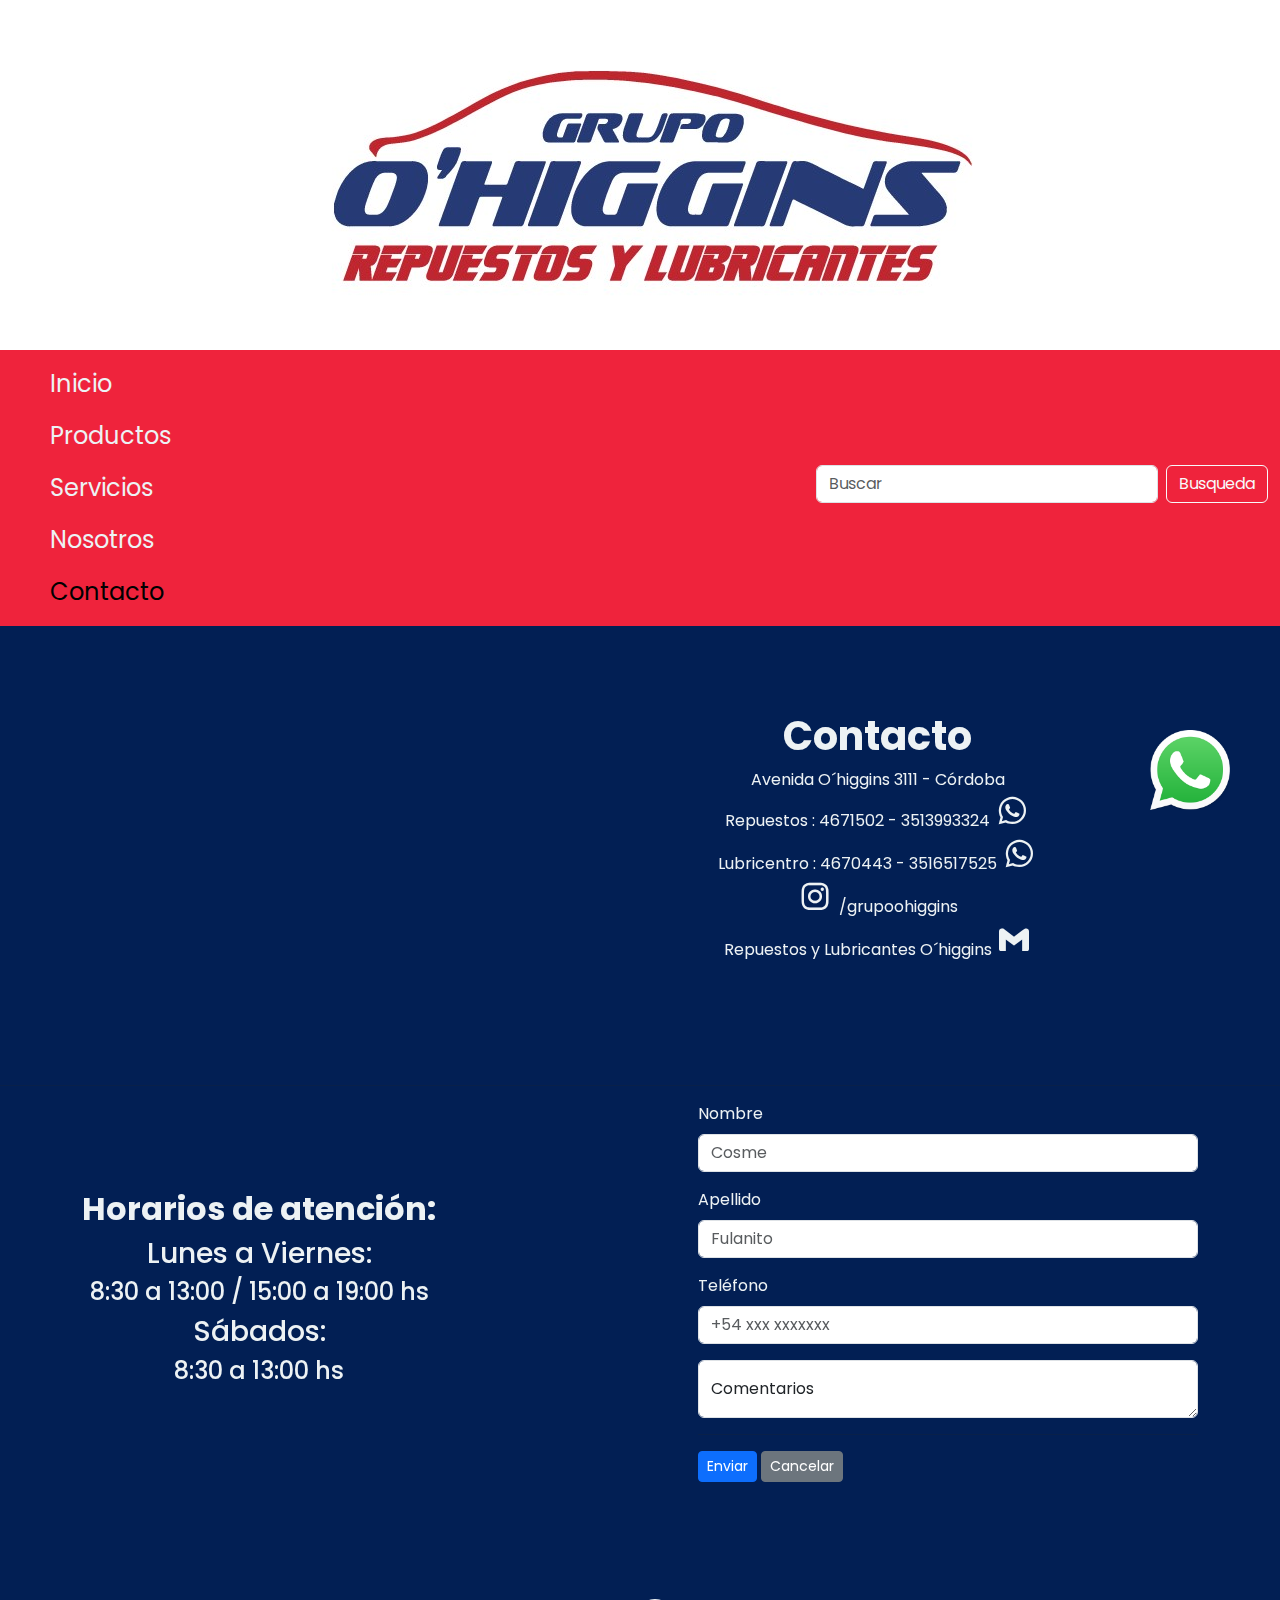
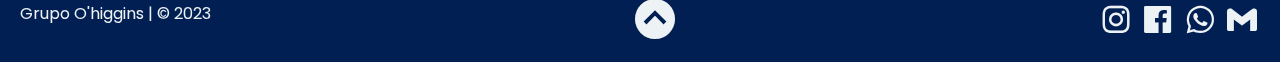
==== page/contacto.html @ 0a52720d "media queries a todo menos servicios" ====
<!DOCTYPE html>
<html lang="es-ar">

<head>
    <meta charset="UTF-8">
    <meta name="viewport" content="width=device-width, initial-scale=1.0">
    <link rel="stylesheet" href="../css/bootstrap.css">
    <link rel="stylesheet" href="../css/style.css">
    <link rel="preconnect" href="https://fonts.googleapis.com">
    <link rel="preconnect" href="https://fonts.gstatic.com" crossorigin>
    <link href="https://fonts.googleapis.com/css2?family=Poppins&display=swap" rel="stylesheet">
    <link href='https://unpkg.com/boxicons@2.1.4/css/boxicons.min.css' rel='stylesheet'>
    <link rel="shortcut icon" href="../img/logo-redondo.png">
    <title>Contacto</title>
</head>

<body class="contacto">
     <!-- Logotipo -->
    <header class="padre">
        <a href="../index.html">
            <img href="../index.html" id="subir" class="img-fluid mx-auto" src="../img/logo-ohiggins-2023.jpg"
                alt="logo">
        </a>
    </header>
    <main>
        <!-- navbar -->
        <nav class="navbar sticky-top navbar-expand-lg bg-nav grilla__boton">
            <div class="container-fluid grilla__boton--hamburguesa">
                <button class="navbar-toggler" type="button" data-bs-toggle="collapse"
                    data-bs-target="#navbarSupportedContent" aria-controls="navbarSupportedContent"
                    aria-expanded="false" aria-label="Toggle navigation">
                    <span class="navbar-toggler-icon"></span>
                </button>
                <div class="collapse navbar-collapse hamburguesa" id="navbarSupportedContent">
                    <ul class="navbar-nav me-auto mb-2 mb-lg-0 hamburguesa__lista">
                        <li class="nav-item">
                            <a class="nav-link" aria-current="page" href="../index.html">Inicio</a>
                        </li>
                        <li class="nav-item">
                            <a class="nav-link" href="../page/productos.html">Productos</a>
                        </li>
                        <li class="nav-item">
                            <a class="nav-link" href="../page/servicios.html">Servicios</a>
                        </li>
                        <li class="nav-item">
                            <a class="nav-link" href="../page/nosotros.html">Nosotros</a>
                        </li>
                        <li class="nav-item">
                            <a class="nav-link active" href="../page/contacto.html">Contacto</a>
                        </li>
                    </ul>
                    <form class="d-flex mb-2" action="" method="" role="search">
                        <input class="form-control me-2" type="search" placeholder="Buscar" aria-label="Search">
                        <button class="btn btn-outline-light" type="submit">Busqueda</button>
                    </form>
                </div>
            </div>
        </nav>
        <!--Mapa y texto de contacto -->
        <section class="container text-center pt-3 paginacontacto">
            <section class="row paginacontacto__iframe">
                <div class="col-xs-12 col-sm-12 col-md-6 col-lg-5">
                    <iframe
                        src="https://www.google.com/maps/embed?pb=!1m14!1m8!1m3!1d13615.127720694123!2d-64.1683685!3d-31.4476699!3m2!1i1024!2i768!4f13.1!3m3!1m2!1s0x9432a2de58b3e3cb%3A0x1f62e0fb411d86ce!2sRepuestos%20O&#39;Higgins!5e0!3m2!1ses-419!2sar!4v1685919391750!5m2!1ses-419!2sar"
                        class="img-fluid paginacontacto__iframe--mapa" loading="lazy"
                        referrerpolicy="no-referrer-when-downgrade"></iframe>
                </div>
                <div class="col-xs-12 col-sm-12 col-md-6 col-lg-7 text-center paginacontacto__contacto">
                    <div class="row">
                        <h1 class="paginacontacto__contacto--h1"><strong>Contacto</strong></h1>
                    </div>
                    <div class="row">
                        <div class="col">
                            Avenida O´higgins 3111 - Córdoba
                        </div>
                    </div>
                    <div class="row">
                        <div class="col">
                            Repuestos : 4671502 - 3513993324
                            <a target="_blank" href="https://api.whatsapp.com/send?phone=3513993324">
                                <i class='bx bxl-whatsapp bx-md bx-tada-hover'></i>
                            </a>
                        </div>
                    </div>
                    <div class="row">
                        <div class="col">
                            Lubricentro : 4670443 - 3516517525
                            <a target="_blank" href="https://api.whatsapp.com/send?phone=3516517525">
                                <i class='bx bxl-whatsapp bx-md bx-tada-hover'></i>
                            </a>
                        </div>
                    </div>
                    <div class="row">
                        <div class="col">
                            <a target="_blank" href="https://www.instagram.com/grupoohiggins/"><i
                                    class='bx bxl-instagram bx-md bx-tada-hover'></i>
                            </a>
                            <span>/grupoohiggins</span>
                        </div>
                    </div>
                    <div class="row">
                        <div class="col">
                            Repuestos y Lubricantes O´higgins
                            <a class="enlace" href="mailto:lubricentroohiggins@hotmail.com">
                                <i class='bx bxl-gmail bx-md bx-tada-hover'></i>
                            </a>
                        </div>
                    </div>
                </div>
            </section>
        </section>
        <hr>
        <!-- Horarios de atencion y formulario -->
        <section class="container horario">
            <div class="text-center horario__atencion">
                <h2><strong>Horarios de atención:</strong></h2>
                <h3>Lunes a Viernes:
                    <h4>8:30 a 13:00 / 15:00 a 19:00 hs
                    </h4>
                </h3>
                <h3>Sábados:
                    <h4> 8:30 a 13:00 hs</h4>
                </h3>
            </div>
            <div>
                <div class="mb-3 formulario">
                    <label for="formGroupExampleInput" class="form-label formulario__etiqueta">Nombre</label>
                    <input type="text" class="form-control" id="formGroupExampleInput" placeholder="Cosme">
                </div>
                <div class="mb-3 formulario">
                    <label for="formGroupExampleInput2" class="form-label formulario__etiqueta">Apellido</label>
                    <input type="text" class="form-control" id="formGroupExampleInput2" placeholder="Fulanito">
                </div>
                <div class="mb-3 formulario">
                    <label for="formGroupExampleInput" class="form-label formulario__etiqueta">Teléfono</label>
                    <input type="text" class="form-control" id="formGroupExampleInput" placeholder="+54 xxx xxxxxxx">
                </div>
                <div>
                    <div class="form-floating comentarios">
                        <textarea class="form-control comentarios__area" placeholder="Escriba aquí su comentario"
                            id="floatingTextarea"></textarea>
                        <label for="floatingTextarea">Comentarios</label>
                    </div>
                    <hr>
                    <div class="d-grid gap-2 d-md-block boton">
                        <button class="btn btn-primary btn-sm boton__enviar" type="submit">Enviar</button>
                        <button class="btn btn-secondary btn-sm" type="reset">Cancelar</button>
                    </div>

                </div>
            </div>
        </section>
        <!-- Logo flotante de whatsapp -->
        <section>
            <div class="d-flex justify-content-end float">
                <a class="float__flex" target="_blank" href="https://api.whatsapp.com/send?phone=3516517525">
                    <img src="../img/whatsappfloat.png" class="bx-tada float__flex--icono">
                </a>
            </div>
        </section>
        <!-- Pie de pagina -->
        <footer class="pie">
            <p class="pie__p1">Grupo O'higgins | &copy; 2023</p>
            <a href="#subir" class="pie__subir">
                <i class='bx bxs-chevron-up-circle bx-lg  bx-fade-up-hover'></i>
            </a>
            <div class="pie__enlaces">
                <a target="_blank" href="https://www.instagram.com/grupoohiggins/" class="pie__enlaces--insta">
                    <i class='bx bxl-instagram bx-md bx-tada-hover'></i>
                </a>
                <a target="_blank" href="https://www.facebook.com/grupo.ohiggins.oficial/" class="pie__enlaces--face">
                    <i class='bx bxl-facebook-square bx-md bx-tada-hover'></i>
                </a>
                <a target="_blank" href="https://api.whatsapp.com/send?phone=3516517525" class="pie__enlaces--whatsapp">
                    <i class='bx bxl-whatsapp bx-md bx-tada-hover'></i>
                </a>
                <a target="_blank" href="mailto:lubricentroohiggins@hotmail.com" class="pie__enlaces--mail">
                    <i class='bx bxl-gmail bx-md bx-tada-hover'></i>
                </a>
            </div>
        </footer>
    </main>
    <script src="../js/bootstrap.bundle.js"></script>
</body>

</html>
---- css/style.css ----
/* reset */
* {
  box-sizing: border-box;
  padding: 0;
  margin: 0;
  font-family: "poppins";
}

@font-face {
  font-family: "poppins";
  src: url(../fonts/Montserrat-Regular.ttf);
}
body {
  width: 100%;
  height: 100vh;
  background: #021f54;
}

header.padre {
  height: 350px;
  width: 100%;
  display: flex;
  flex-direction: column;
  background: #ffffff;
  flex-wrap: wrap;
  align-items: center;
  justify-content: center;
  padding-top: 10px;
}

a {
  font-size: 22px;
  text-align: center;
  text-decoration: none;
  color: #edf2f4;
}
a:hover {
  color: black;
}

nav.navbar {
  background: #ef233c;
  display: flex;
  flex-direction: row wrap;
  justify-content: center;
  align-items: center;
  text-align: center;
}
nav.navbar li .nav-link {
  color: #edf2f4;
  font-family: "poppins";
  font-size: 24px;
}
nav.navbar .navbar-nav .nav-link:hover {
  color: black;
  text-decoration: underline;
}

main.grid {
  display: grid;
  grid-template-columns: repeat(3, 1fr);
  grid-template-rows: 60px 100px repeat(2, 500px) 80px;
  row-gap: 10px;
  column-gap: 5px;
  grid-template-areas: "navbar navbar navbar" "cabecera cabecera cabecera" "section1 imagen1 imagen1" "imagen2 imagen2 section2" "pie pie pie";
}
main.grid .cabecera {
  text-align: center;
  margin-top: 10px;
  padding: 20px;
  grid-area: cabecera;
}
main.grid .navbar {
  grid-area: navbar;
}
main.grid .section1 {
  margin-left: 150px;
  grid-area: section1;
}
main.grid .section2 {
  margin-right: 150px;
  grid-area: section2;
}
main.grid .pie {
  padding: 20px;
  grid-area: pie;
  color: #edf2f4;
}
main.grid .imagen1 {
  grid-area: imagen1;
}
main.grid .imagen2 {
  grid-area: imagen2;
}

.pie {
  display: flex;
  flex-direction: row wrap;
  justify-content: space-between;
  align-items: center;
  margin-top: 100px;
  text-align: center;
}
.pie .pie__p1 {
  padding: 5px 0px;
  color: #edf2f4;
}
.pie .pie__subir:hover {
  color: #ef233c;
}
.pie .pie__subir:hover:active {
  color: #ffffff;
}
.pie .pie__enlaces--insta:hover {
  color: #3d0158;
}
.pie .pie__enlaces--face:hover {
  color: #0e0447;
}
.pie .pie__enlaces--whatsapp:hover {
  color: #1b6811;
}
.pie .pie__enlaces--mail:hover {
  color: #c50404;
}

/*Index*/
section.cabecera {
  width: 100%;
  height: 100px;
  display: flex;
  flex-flow: row wrap;
  justify-content: center;
  align-items: center;
  align-items: center;
}
section.cabecera .cabecera__titular {
  font-size: 30px;
  font-family: "poppins";
  padding: 5px;
  color: #ef233c;
}
section.cabecera .cabecera__subtitulo {
  color: #edf2f4;
  font-size: 20px;
}

section.section1 {
  display: flex;
  flex-direction: row wrap;
  justify-content: center;
  align-items: center;
}
section.section1 .section1__text {
  width: 300px;
  height: 200px;
  text-align: center;
  padding: 10px;
  color: #edf2f4;
}

section.section2 {
  display: flex;
  flex-direction: row wrap;
  justify-content: center;
  align-items: center;
}
section.section2 .section2__text {
  width: 300px;
  height: 200px;
  text-align: center;
  padding: 10px;
  color: #edf2f4;
}

div.imagen1 {
  display: flex;
  flex-direction: row wrap;
  justify-content: center;
  align-items: center;
}
div.imagen1 .imagen1__custom {
  width: 650px;
  height: 350px;
}

div.imagen2 {
  display: flex;
  flex-direction: row wrap;
  justify-content: center;
  align-items: center;
}
div.imagen2 .imagen2__custom {
  width: 650px;
  height: 350px;
}

footer.pie {
  height: 80px;
  padding: 20px;
}

/*Contacto*/
section.paginacontacto {
  margin-top: 20px;
}
section.paginacontacto .paginacontacto__contacto {
  color: #edf2f4;
  font-family: "poppins";
  text-align: center;
  padding: 50px 10px;
  font-size: 16px;
}
section.paginacontacto .paginacontacto__contacto .paginacontacto__contacto--h1 {
  font-style: bold;
}
section.paginacontacto .paginacontacto__iframe--mapa {
  width: 500px;
  height: 400px;
}

section.horario {
  display: flex;
  flex-flow: row wrap;
  justify-content: space-between;
  align-items: center;
}
section.horario .horario__atencion {
  color: #edf2f4;
}
section.horario .formulario__etiqueta {
  color: #edf2f4;
  width: 500px;
}
section.horario .comentarios__area {
  max-height: 150px;
  resize: vertical;
}

section div.float .float__flex--icono {
  position: fixed;
  bottom: 90px;
  right: 50px;
  width: 80px;
}

section.section-principal {
  text-align: center;
  margin-top: 30px;
  padding: 20px;
  font-family: "poppins";
  color: #edf2f4;
}
section.section-principal div.texto__encabezado .texto__encabezado--principal {
  font-style: bold;
  text-decoration: underline;
  margin-top: 10px;
  margin-bottom: 30px;
}
section.section-principal div.texto__encabezado .texto__encabezado--secundario {
  margin-bottom: 20px;
}
section.section-principal div.texto__lista .texto__lista--items {
  margin-left: 10px;
}
section.section-principal .boton__enviar--consultar {
  position: relative;
  top: 50px;
}
section.section-principal .boton__enviar--consultar:hover {
  background-color: #c70017;
}
section.section-principal .boton__enviar--consultar:active {
  color: #000000;
}
section.section-principal div.imagenes .imagenes__img1,
section.section-principal div.imagenes .imagenes__img2 {
  width: 500px;
  height: 200px;
  margin: 0.5rem 0;
}

section.financiacion {
  position: relative;
  bottom: -110px;
  height: 70px;
  text-align: center;
  background-color: #ef233c;
  border-radius: 10px;
  width: 1000px;
  align-items: center;
}
section.financiacion .financiacion__titulo {
  padding: 25px 10px;
  color: #edf2f4;
}
section.financiacion .financiacion__pagos {
  background-color: #edf2f4;
  border-radius: 20px;
  padding: 5px;
  margin: 10px;
  width: 500px;
  height: 50px;
}
section.financiacion .financiacion__pagos--visa {
  width: 65px;
}

/*Nosotros*/
section .card {
  background-color: #021f54;
  margin-top: 20px;
  border: none;
}
section .card .card-body {
  color: #edf2f4;
  padding: 5px;
  margin: 10px;
}
section div img.local,
section div img.local1 {
  width: 1000px;
  height: 500px;
}

/* Media queries */
@media screen and (max-width: 620px) {
  /* Secciones generales */
  header.padre {
    padding-top: 0px;
    height: 250px;
  }
  nav.navbar {
    position: static;
  }
  nav.navbar .grilla__boton--hamburguesa {
    background-color: #ef233c;
  }
  nav.navbar .hamburguesa__lista {
    display: flex;
    flex-direction: column;
    padding-left: 30px;
    align-items: flex-start;
  }
  footer.pie {
    padding: 20px 0;
    height: 200px;
    background: #ef233c;
    flex-direction: column;
    align-items: flex-start;
    justify-content: space-around;
    font-size: 12px;
    margin-top: 10px;
  }
  footer.pie .pie__p1 {
    position: relative;
    left: 30px;
    margin-left: 10px;
  }
  footer.pie .pie__enlaces {
    position: relative;
    left: 30px;
    bottom: 50px;
  }
  footer.pie .pie__subir {
    position: relative;
    left: 85%;
    bottom: 55px;
    color: #edf2f4;
  }
  footer.pie .pie__subir:active {
    color: #edf2f4;
  }
  /* Index */
  main.grid {
    row-gap: 10px;
    grid-template-rows: repeat(7, auto);
    grid-template-areas: "navbar navbar navbar" "cabecera cabecera cabecera" "imagen1 imagen1 imagen1" "section1 section1 section1" "imagen2 imagen2 imagen2" "section2 section2 section2" "pie pie pie";
  }
  main.grid section.cabecera {
    height: 150px;
    margin-top: 0px;
    padding: 5px;
    text-align: center;
  }
  main.grid section.cabecera .cabecera__titular {
    font-size: 24px;
    margin-bottom: 20px;
  }
  main.grid section.cabecera .cabecera__subtitulo {
    font-size: 18px;
  }
  main.grid div .imagen1__custom,
  main.grid div .imagen2__custom {
    width: 100%;
    height: auto;
    min-height: 200px;
    max-height: 275px;
  }
  main.grid section.section1 {
    margin: 0;
    text-align: center;
    height: 250px;
  }
  main.grid section.section1 .section1__text {
    padding: 10px;
    height: 220px;
  }
  main.grid section.section2 {
    margin: 0;
    text-align: center;
    height: 200px;
  }
  main.grid section.section2 .section2__text {
    padding: 10px;
    height: 120px;
  }
  /* Pagina de contacto */
  section.paginacontacto .paginacontacto__contacto {
    padding: 10px 5px;
    margin-top: 25px;
    margin-bottom: 25px;
  }
  section.paginacontacto .paginacontacto__iframe--mapa {
    width: 100%;
    height: 200px;
  }
  section.horario {
    justify-content: center;
    flex-flow: column wrap;
  }
  section.horario .formulario__etiqueta {
    width: 300px;
  }
  section.horario .horario__atencion {
    margin-bottom: 20px;
  }
  section div.float .float__flex--icono {
    display: none;
  }
  /*Nosotros*/
  section div img.local,
  section div img.local1 {
    width: 320px;
    height: 200px;
  }
  /*Servicios*/
  div.imagenes {
    margin-top: 80px;
  }
  section.financiacion {
    width: auto;
    height: 80px;
    padding: 10px;
    margin-bottom: 120px;
    position: relative;
    top: 20px;
  }
  section.financiacion .financiacion__titulo {
    text-align: center;
    position: absolute;
    height: 100px;
  }
  section.financiacion .financiacion__titulo .financiacion__titulo--parrafo {
    margin-top: 5px;
    height: 50px;
    text-align: center;
  }
  section.financiacion .financiacion__pagos {
    position: relative;
    top: 75px;
    margin: 0;
    padding: 0;
    justify-content: space-around !important;
    align-items: center;
    background-color: #edf2f4;
    border-radius: 15px;
    min-width: 320px;
    height: 60px;
  }
  section.financiacion .financiacion__pagos .icon {
    width: 65px;
    height: 35px;
  }
  section.financiacion .financiacion__pagos .financiacion__pagos--mastercard,
  section.financiacion .financiacion__pagos .financiacion__pagos--visa {
    width: 45px;
  }
}
@media (min-width: 576px) and (max-width: 620px) {
  /*Index*/
  div.imagen1 .imagen1__custom,
  div.imagen1 .imagen2__custom,
  div.imagen2 .imagen1__custom,
  div.imagen2 .imagen2__custom {
    width: 95% !important;
  }
}
@media (min-width: 620px) and (max-width: 767px) {
  /*General*/
  header.padre {
    padding-top: 0px;
    height: 300px;
  }
  nav.navbar {
    position: static;
  }
  nav.navbar .grilla__boton--hamburguesa {
    background-color: #ef233c;
  }
  nav.navbar .hamburguesa__lista {
    display: flex;
    flex-direction: column;
    padding-left: 30px;
    align-items: flex-start;
  }
  footer.pie {
    padding: 20px 0;
    height: 200px;
    background: #ef233c;
    flex-direction: column;
    align-items: flex-start;
    justify-content: space-around;
    font-size: 12px;
    margin-top: 10px;
  }
  footer.pie .pie__p1 {
    position: relative;
    left: 30px;
    margin-left: 10px;
  }
  footer.pie .pie__enlaces {
    position: relative;
    left: 30px;
    bottom: 50px;
  }
  footer.pie .pie__subir {
    position: relative;
    left: 85%;
    bottom: 55px;
    color: #edf2f4;
  }
  footer.pie .pie__subir:active {
    color: #edf2f4;
  }
  /*Index*/
  main.grid {
    row-gap: 10px;
    grid-template-rows: 65px 150px repeat(4, auto) 200px;
    grid-template-areas: "navbar navbar navbar" "cabecera cabecera cabecera" "imagen1 imagen1 imagen1" "section1 section1 section1" "imagen2 imagen2 imagen2" "section2 section2 section2" "pie pie pie";
  }
  main.grid section.cabecera {
    height: 180px;
    margin-top: 10px;
  }
  main.grid section.cabecera .cabecera__titular {
    font-size: 24px;
    margin-bottom: 20px;
  }
  main.grid section.cabecera .cabecera__subtitulo {
    font-size: 18px;
  }
  main.grid section.section1 {
    margin: 0;
    margin-top: 20px;
    height: 250px;
  }
  main.grid section.section1 .section1__text {
    padding: 10px;
    height: 230px;
  }
  main.grid section.section2 {
    margin: 0;
    height: 200px;
  }
  main.grid section.section2 .section2__text {
    padding: 10px;
    height: 120px;
    margin: 0;
  }
  main.grid div .imagen1__custom,
  main.grid div .imagen2__custom {
    height: 350px;
  }
  /*Contacto*/
  section.horario {
    display: flex;
    flex-flow: column wrap;
    justify-content: center;
    margin-bottom: 20px;
  }
  /*Nosotros*/
  section div img.local,
  section div img.local1 {
    width: 400px;
    height: 250px;
  }
  section div.float .float__flex--icono {
    display: none;
  }
  /*Servicios*/
  div.imagenes {
    margin-top: 80px;
  }
  div.imagenes .imagenes__img1,
  div.imagenes .imagenes__img2 {
    height: 250px !important;
  }
  section.financiacion {
    width: auto;
    height: 80px;
    padding: 10px;
    margin-bottom: 120px;
    position: relative;
    top: 20px;
  }
  section.financiacion .financiacion__titulo {
    text-align: center;
    position: absolute;
    height: 100px;
  }
  section.financiacion .financiacion__titulo .financiacion__titulo--parrafo {
    margin-top: 5px;
    height: 50px;
    text-align: center;
  }
  section.financiacion .financiacion__pagos {
    position: relative;
    top: 75px;
    margin: 0;
    padding: 0;
    justify-content: space-around !important;
    align-items: center;
    background-color: #edf2f4;
    border-radius: 15px;
    min-width: 320px;
    height: 60px;
  }
  section.financiacion .financiacion__pagos .icon {
    width: 65px;
    height: 35px;
  }
  section.financiacion .financiacion__pagos .financiacion__pagos--mastercard,
  section.financiacion .financiacion__pagos .financiacion__pagos--visa {
    width: 45px;
  }
}
nav.navbar {
  position: static;
}
nav.navbar .grilla__boton--hamburguesa {
  background-color: #ef233c;
}
nav.navbar .hamburguesa__lista {
  display: flex;
  flex-direction: column;
  padding-left: 30px;
  align-items: flex-start;
}

@media (min-width: 768px) and (max-width: 992px) {
  /*General*/
  header.padre {
    padding-top: 0px;
    height: 350px;
  }
  nav.navbar {
    position: static;
  }
  nav.navbar .grilla__boton--hamburguesa {
    background-color: #ef233c;
  }
  nav.navbar .hamburguesa__lista {
    display: flex;
    flex-direction: column;
    padding-left: 30px;
    align-items: flex-start;
  }
  footer.pie {
    padding: 20px 0;
    height: 200px;
    background: #ef233c;
    flex-direction: column;
    align-items: flex-start;
    justify-content: space-around;
    font-size: 12px;
    margin-top: 50px;
  }
  footer.pie .pie__p1 {
    position: relative;
    left: 30px;
    margin-left: 10px;
  }
  footer.pie .pie__enlaces {
    position: relative;
    left: 30px;
    bottom: 50px;
  }
  footer.pie .pie__subir {
    position: relative;
    left: 85%;
    bottom: 55px;
    color: #edf2f4;
  }
  footer.pie .pie__subir:hover {
    color: #edf2f4;
  }
  /*Index*/
  main.grid {
    row-gap: 10px;
    grid-template-rows: 70px 150px repeat(2, 350px) 200px;
    grid-template-areas: "navbar navbar navbar" "cabecera cabecera cabecera" "imagen1 imagen1 section1" "section2 imagen2 imagen2" "pie pie pie";
  }
  main.grid section.cabecera {
    height: 150px;
    margin-top: 10px;
  }
  main.grid section.cabecera .cabecera__titular {
    font-size: 24px;
    margin-bottom: 20px;
  }
  main.grid section.cabecera .cabecera__subtitulo {
    font-size: 18px;
  }
  main.grid section.section1 {
    margin: 0;
    margin-top: 80px;
    height: 200px;
  }
  main.grid section.section1 .section1__text {
    padding: 10px;
    height: 230px;
  }
  main.grid section.section2 {
    margin: 0;
    margin-top: 30px;
    height: 200px;
  }
  main.grid section.section2 .section2__text {
    padding: 10px;
    height: 120px;
    margin: 0;
  }
  main.grid div .imagen1__custom,
  main.grid div .imagen2__custom {
    width: 90%;
    height: 300px;
  }
  /*Contacto*/
  section.horario {
    display: flex;
    flex-flow: row nowrap;
    justify-content: space-between;
    margin-top: 30px;
  }
  section.horario .horario__atencion {
    width: 320px;
  }
  section.horario .formulario__etiqueta {
    color: #edf2f4;
    width: 300px;
  }
  section.horario .comentarios__area {
    max-height: 150px;
    resize: vertical;
  }
  section div.float .float__flex--icono {
    position: fixed;
    bottom: 40px;
    right: 50px;
    width: 80px;
  }
  /*Nosotros*/
  section div img.local,
  section div img.local1 {
    width: 600px;
    height: 330px;
  }
}

/*# sourceMappingURL=style.css.map */
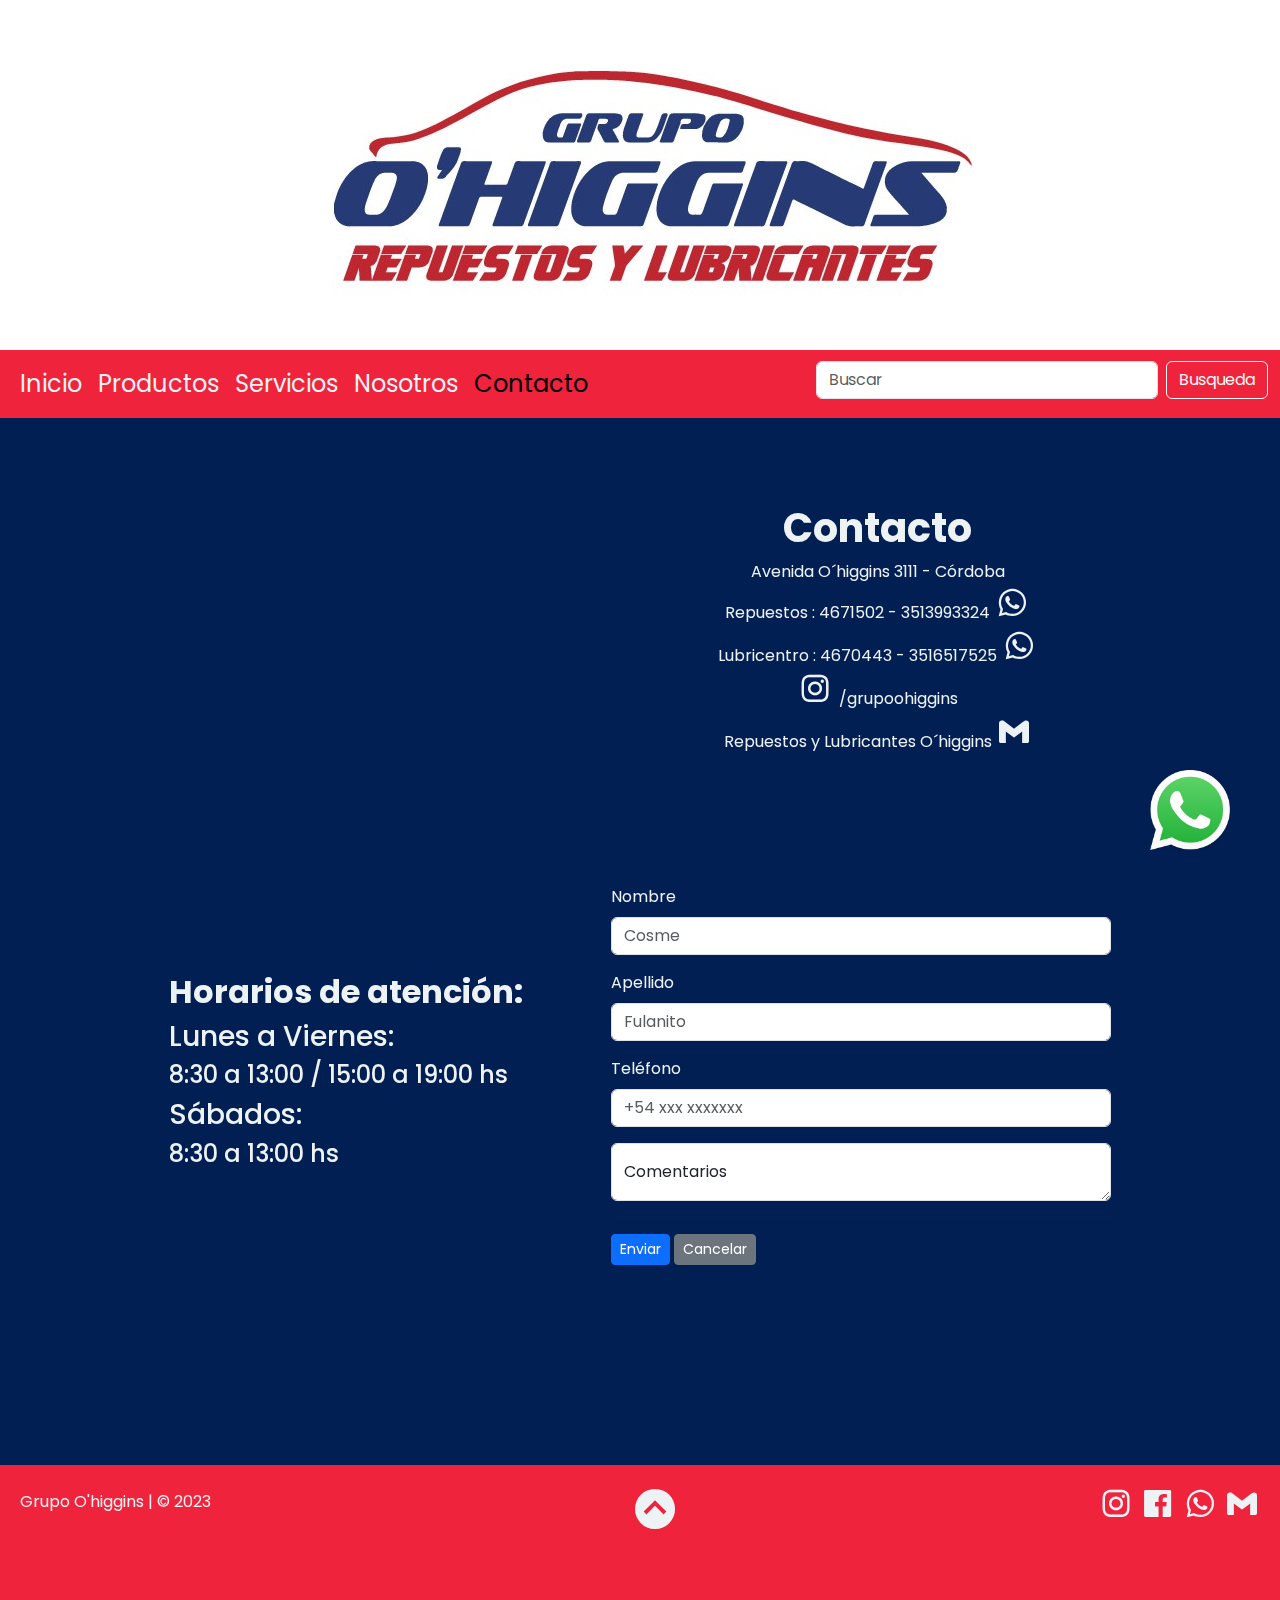
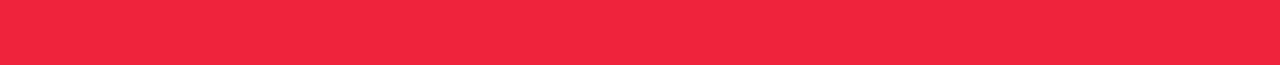
==== commit 641a6421: "Merge branch 'dev'" ====
--- a/page/contacto.html
+++ b/page/contacto.html
@@ -57,7 +57,7 @@
             </div>
         </nav>
         <!--Mapa y texto de contacto -->
-        <section class="container text-center pt-3 paginacontacto">
+        <section class="container pt-3 paginacontacto">
             <section class="row paginacontacto__iframe">
                 <div class="col-xs-12 col-sm-12 col-md-6 col-lg-5">
                     <iframe
@@ -109,10 +109,10 @@
                 </div>
             </section>
         </section>
-        <hr>
+        
         <!-- Horarios de atencion y formulario -->
-        <section class="container horario">
-            <div class="text-center horario__atencion">
+        <section class="container mt-4 d-flex flex-row justify-content-evenly align-items-center horario">
+            <div class="horario__atencion">
                 <h2><strong>Horarios de atención:</strong></h2>
                 <h3>Lunes a Viernes:
                     <h4>8:30 a 13:00 / 15:00 a 19:00 hs
--- a/css/style.css
+++ b/css/style.css
@@ -94,11 +94,12 @@
 }
 
 .pie {
+  background-color: #ef233c;
   display: flex;
   flex-direction: row wrap;
   justify-content: space-between;
   align-items: center;
-  margin-top: 100px;
+  margin-top: 200px;
   text-align: center;
 }
 .pie .pie__p1 {
@@ -106,10 +107,10 @@
   color: #edf2f4;
 }
 .pie .pie__subir:hover {
-  color: #ef233c;
+  color: #edf2f4;
 }
 .pie .pie__subir:hover:active {
-  color: #ffffff;
+  color: #021f54;
 }
 .pie .pie__enlaces--insta:hover {
   color: #3d0158;
@@ -181,7 +182,7 @@
 }
 div.imagen1 .imagen1__custom {
   width: 650px;
-  height: 350px;
+  height: 320px;
 }
 
 div.imagen2 {
@@ -239,11 +240,12 @@
 
 section div.float .float__flex--icono {
   position: fixed;
-  bottom: 90px;
+  bottom: 50px;
   right: 50px;
   width: 80px;
 }
 
+/*Servicios*/
 section.section-principal {
   text-align: center;
   margin-top: 30px;
@@ -251,13 +253,13 @@
   font-family: "poppins";
   color: #edf2f4;
 }
-section.section-principal div.texto__encabezado .texto__encabezado--principal {
+section.section-principal div.texto-servicios__encabezado .texto-servicios__encabezado--principal {
   font-style: bold;
   text-decoration: underline;
   margin-top: 10px;
   margin-bottom: 30px;
 }
-section.section-principal div.texto__encabezado .texto__encabezado--secundario {
+section.section-principal div.texto-servicios__encabezado .texto-servicios__encabezado--secundario {
   margin-bottom: 20px;
 }
 section.section-principal div.texto__lista .texto__lista--items {
@@ -268,10 +270,11 @@
   top: 50px;
 }
 section.section-principal .boton__enviar--consultar:hover {
-  background-color: #c70017;
+  color: #ef233c;
+  background-color: #ffffff;
 }
 section.section-principal .boton__enviar--consultar:active {
-  color: #000000;
+  color: #ef233c;
 }
 section.section-principal div.imagenes .imagenes__img1,
 section.section-principal div.imagenes .imagenes__img2 {
@@ -319,8 +322,40 @@
 }
 section div img.local,
 section div img.local1 {
-  width: 1000px;
-  height: 500px;
+  width: 800px;
+  height: 400px;
+}
+
+/*Productos*/
+section.productos-flex {
+  padding: 10px;
+  display: flex;
+  flex-flow: row nowrap;
+}
+section.productos-flex .tabla {
+  margin: 0 10px;
+}
+section.productos-flex .tabla .boton-visible,
+section.productos-flex .tabla .productos-oculto {
+  width: 150px;
+}
+section.productos-flex .tabla1 {
+  text-align: center;
+  display: flex;
+  flex-flow: column wrap;
+}
+section.productos-flex .tabla1 h2 {
+  color: #edf2f4;
+  margin-bottom: 20px;
+}
+section.productos-flex .tabla1 .icon {
+  width: 40px;
+  height: 40px;
+}
+section.productos-flex .tabla1 .img-productos .img-productos__muestras {
+  width: 250px;
+  height: auto;
+  padding: 2px;
 }
 
 /* Media queries */
@@ -486,6 +521,32 @@
   section.financiacion .financiacion__pagos .financiacion__pagos--visa {
     width: 45px;
   }
+  /*Productos*/
+  section.productos-flex {
+    flex-direction: column;
+    justify-content: center;
+    text-align: center;
+    align-items: center;
+  }
+  section.productos-flex .list-group {
+    width: 250px;
+  }
+  section.productos-flex div.tabla .boton-visible {
+    width: 250px;
+  }
+  section.productos-flex div.tabla .productos-oculto {
+    display: none;
+  }
+  section.productos-flex div.tabla1 {
+    margin-top: 10px;
+  }
+  section.productos-flex div.tabla1 h2 {
+    font-size: 1rem;
+  }
+  section.productos-flex div.tabla1 .img-productos .img-productos__muestras {
+    width: 190px;
+    height: 100px;
+  }
 }
 @media (min-width: 576px) and (max-width: 620px) {
   /*Index*/
@@ -494,6 +555,11 @@
   div.imagen2 .imagen1__custom,
   div.imagen2 .imagen2__custom {
     width: 95% !important;
+    height: 300px !important;
+  }
+  /*Productos*/
+  section.productos-flex button.productos-oculto {
+    display: none;
   }
 }
 @media (min-width: 620px) and (max-width: 767px) {
@@ -580,6 +646,7 @@
   }
   main.grid div .imagen1__custom,
   main.grid div .imagen2__custom {
+    width: 95%;
     height: 350px;
   }
   /*Contacto*/
@@ -592,8 +659,8 @@
   /*Nosotros*/
   section div img.local,
   section div img.local1 {
-    width: 400px;
-    height: 250px;
+    width: 600px;
+    height: 350px;
   }
   section div.float .float__flex--icono {
     display: none;
@@ -644,21 +711,39 @@
   section.financiacion .financiacion__pagos .financiacion__pagos--visa {
     width: 45px;
   }
-}
-nav.navbar {
-  position: static;
-}
-nav.navbar .grilla__boton--hamburguesa {
-  background-color: #ef233c;
-}
-nav.navbar .hamburguesa__lista {
-  display: flex;
-  flex-direction: column;
-  padding-left: 30px;
-  align-items: flex-start;
-}
-
-@media (min-width: 768px) and (max-width: 992px) {
+  /*Productos*/
+  section.productos-flex button.productos-oculto {
+    display: none;
+  }
+  section.productos-flex #collapseWidthExample {
+    display: block;
+    width: 150px;
+  }
+  div.tabla1 {
+    margin-top: 10px;
+  }
+  div.tabla1 h2 {
+    font-size: 1rem;
+  }
+  div.tabla1 .img-productos .img-productos__muestras {
+    width: 190px;
+    height: 100px;
+  }
+}
+@media (min-width: 620px) and (max-width: 694px) {
+  /*Productos*/
+  section.productos-flex button.productos-oculto {
+    display: none;
+  }
+  section.productos-flex #collapseWidthExample {
+    display: block;
+    width: 150px;
+  }
+  div.tabla1 .img-productos .img-productos__muestras {
+    width: 200px !important;
+  }
+}
+@media (min-width: 768px) and (max-width: 991px) {
   /*General*/
   header.padre {
     padding-top: 0px;
@@ -776,6 +861,74 @@
     width: 600px;
     height: 330px;
   }
+  /*Servicios*/
+  section div.servicios {
+    display: flex;
+    flex-flow: row nowrap;
+  }
+  section div.servicios div.imagenes {
+    position: relative;
+    top: 100px;
+    left: 15px;
+  }
+  section div.servicios .texto-servicios__encabezado {
+    display: flex;
+    flex-flow: row nowrap;
+    justify-content: space-between;
+  }
+  section div.servicios .texto-servicios__encabezado .texto-servicios__encabezado--secundario {
+    margin-top: 20px;
+  }
+  section.financiacion {
+    height: 100px;
+    margin-bottom: 250px;
+  }
+  section.financiacion .financiacion__titulo {
+    height: 100px;
+  }
+  section.financiacion .financiacion__pagos {
+    position: relative;
+    top: 5px;
+  }
+  /*Productos*/
+  section.productos-flex .tabla .boton-visible {
+    width: 180px;
+  }
+  section.productos-flex .tabla button.productos-oculto {
+    display: none;
+  }
+  section.productos-flex .tabla #collapseWidthExample {
+    display: block;
+    width: 180px;
+  }
+  section.productos-flex .tabla1 .img-productos .img-productos__muestras {
+    width: 220px;
+    height: 120px;
+  }
+}
+@media (min-width: 992px) {
+  /*Footer*/
+  footer.pie {
+    height: 200px;
+    flex-direction: row;
+    align-items: flex-start;
+    justify-content: space-between;
+  }
+  /*Productos*/
+  section.productos-flex .tabla .boton-visible {
+    width: 200px;
+  }
+  section.productos-flex .tabla button.productos-oculto {
+    display: none;
+  }
+  section.productos-flex .tabla #collapseWidthExample {
+    display: block;
+    width: 200px;
+  }
+  section.productos-flex .tabla1 .img-productos .img-productos__muestras {
+    min-width: 220px;
+    height: 120px;
+  }
 }
 
 /*# sourceMappingURL=style.css.map */
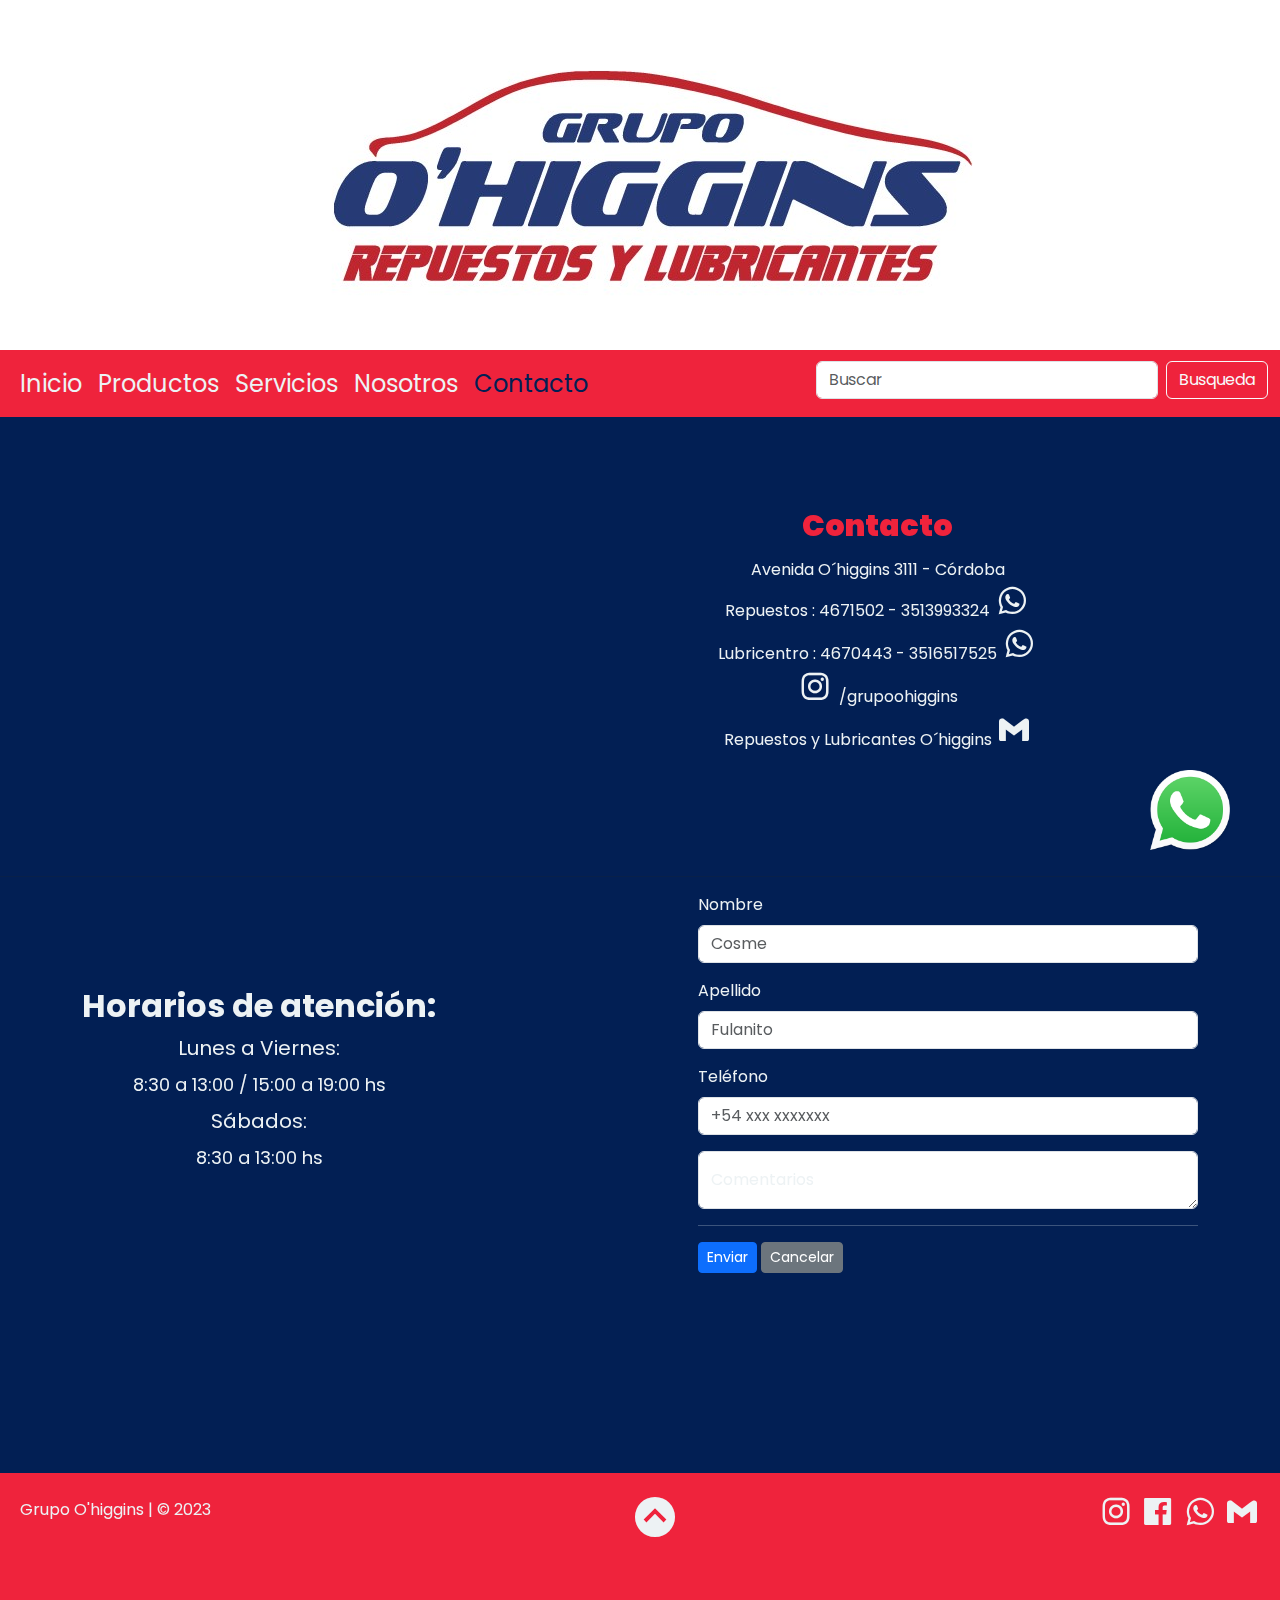
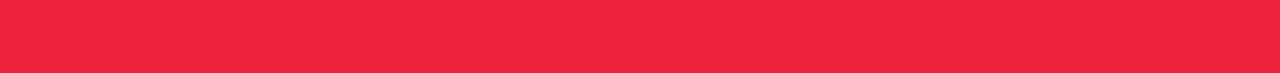
==== commit b357bad1: "agregados condicionales" ====
--- a/page/contacto.html
+++ b/page/contacto.html
@@ -57,7 +57,7 @@
             </div>
         </nav>
         <!--Mapa y texto de contacto -->
-        <section class="container pt-3 paginacontacto">
+        <section class="container text-center pt-3 paginacontacto">
             <section class="row paginacontacto__iframe">
                 <div class="col-xs-12 col-sm-12 col-md-6 col-lg-5">
                     <iframe
@@ -109,10 +109,10 @@
                 </div>
             </section>
         </section>
-        
+        <hr class="linea">
         <!-- Horarios de atencion y formulario -->
-        <section class="container mt-4 d-flex flex-row justify-content-evenly align-items-center horario">
-            <div class="horario__atencion">
+        <section class="container horario">
+            <div class="text-center horario__atencion">
                 <h2><strong>Horarios de atención:</strong></h2>
                 <h3>Lunes a Viernes:
                     <h4>8:30 a 13:00 / 15:00 a 19:00 hs
@@ -139,12 +139,12 @@
                     <div class="form-floating comentarios">
                         <textarea class="form-control comentarios__area" placeholder="Escriba aquí su comentario"
                             id="floatingTextarea"></textarea>
-                        <label for="floatingTextarea">Comentarios</label>
+                        <label class="comentarios-placeholder" for="floatingTextarea">Comentarios</label>
                     </div>
                     <hr>
                     <div class="d-grid gap-2 d-md-block boton">
                         <button class="btn btn-primary btn-sm boton__enviar" type="submit">Enviar</button>
-                        <button class="btn btn-secondary btn-sm" type="reset">Cancelar</button>
+                        <button class="btn btn-secondary btn-sm boton__visible--cancelar" type="reset">Cancelar</button>
                     </div>
 
                 </div>
--- a/css/style.css
+++ b/css/style.css
@@ -10,12 +10,6 @@
   font-family: "poppins";
   src: url(../fonts/Montserrat-Regular.ttf);
 }
-body {
-  width: 100%;
-  height: 100vh;
-  background: #021f54;
-}
-
 header.padre {
   height: 350px;
   width: 100%;
@@ -38,22 +32,28 @@
   color: black;
 }
 
+/*Variables*/
 nav.navbar {
   background: #ef233c;
   display: flex;
-  flex-direction: row wrap;
+  flex-direction: row;
   justify-content: center;
   align-items: center;
   text-align: center;
 }
+nav.navbar .nav-link.active {
+  color: #021f54;
+}
 nav.navbar li .nav-link {
   color: #edf2f4;
-  font-family: "poppins";
-  font-size: 24px;
+  font-weight: bold;
+  font: normal 24px "poppins", sans-serif;
 }
 nav.navbar .navbar-nav .nav-link:hover {
-  color: black;
+  color: #021f54;
   text-decoration: underline;
+  border: 1px solid #edf2f4;
+  border-radius: 20px;
 }
 
 main.grid {
@@ -93,10 +93,11 @@
   grid-area: imagen2;
 }
 
+/*Variables*/
 .pie {
   background-color: #ef233c;
   display: flex;
-  flex-direction: row wrap;
+  flex-direction: row;
   justify-content: space-between;
   align-items: center;
   margin-top: 200px;
@@ -116,13 +117,24 @@
   color: #3d0158;
 }
 .pie .pie__enlaces--face:hover {
-  color: #0e0447;
+  color: #143a8d;
 }
 .pie .pie__enlaces--whatsapp:hover {
   color: #1b6811;
 }
 .pie .pie__enlaces--mail:hover {
-  color: #c50404;
+  color: red;
+}
+
+/*Variables*/
+/*Variables*/
+body {
+  background-color: #021f54;
+}
+
+body {
+  width: 100%;
+  height: 100vh;
 }
 
 /*Index*/
@@ -136,19 +148,18 @@
   align-items: center;
 }
 section.cabecera .cabecera__titular {
-  font-size: 30px;
-  font-family: "poppins";
+  font: normal 30px "poppins", sans-serif;
+  color: #ef233c;
   padding: 5px;
-  color: #ef233c;
 }
 section.cabecera .cabecera__subtitulo {
   color: #edf2f4;
-  font-size: 20px;
+  font: normal 24px "poppins", sans-serif;
 }
 
 section.section1 {
   display: flex;
-  flex-direction: row wrap;
+  flex-direction: row;
   justify-content: center;
   align-items: center;
 }
@@ -158,11 +169,12 @@
   text-align: center;
   padding: 10px;
   color: #edf2f4;
+  font: normal 16px "poppins";
 }
 
 section.section2 {
   display: flex;
-  flex-direction: row wrap;
+  flex-direction: row;
   justify-content: center;
   align-items: center;
 }
@@ -176,7 +188,7 @@
 
 div.imagen1 {
   display: flex;
-  flex-direction: row wrap;
+  flex-direction: row;
   justify-content: center;
   align-items: center;
 }
@@ -187,13 +199,13 @@
 
 div.imagen2 {
   display: flex;
-  flex-direction: row wrap;
+  flex-direction: row;
   justify-content: center;
   align-items: center;
 }
 div.imagen2 .imagen2__custom {
   width: 650px;
-  height: 350px;
+  height: 320px;
 }
 
 footer.pie {
@@ -207,13 +219,13 @@
 }
 section.paginacontacto .paginacontacto__contacto {
   color: #edf2f4;
-  font-family: "poppins";
+  font: normal 16px "poppins";
   text-align: center;
   padding: 50px 10px;
-  font-size: 16px;
 }
 section.paginacontacto .paginacontacto__contacto .paginacontacto__contacto--h1 {
-  font-style: bold;
+  font: bold 30px "poppins", san-serif;
+  color: #ef233c;
 }
 section.paginacontacto .paginacontacto__iframe--mapa {
   width: 500px;
@@ -222,15 +234,21 @@
 
 section.horario {
   display: flex;
-  flex-flow: row wrap;
+  flex-direction: row;
   justify-content: space-between;
   align-items: center;
-}
-section.horario .horario__atencion {
-  color: #edf2f4;
+  color: #edf2f4;
+}
+section.horario h3 {
+  font: normal 20px "poppins", sans-serif;
+}
+section.horario h4 {
+  font: normal 18px "poppins", sans-serif;
+}
+section.horario h5 {
+  font: normal 16px "poppins";
 }
 section.horario .formulario__etiqueta {
-  color: #edf2f4;
   width: 500px;
 }
 section.horario .comentarios__area {
@@ -250,10 +268,10 @@
   text-align: center;
   margin-top: 30px;
   padding: 20px;
-  font-family: "poppins";
   color: #edf2f4;
 }
 section.section-principal div.texto-servicios__encabezado .texto-servicios__encabezado--principal {
+  color: #edf2f4;
   font-style: bold;
   text-decoration: underline;
   margin-top: 10px;
@@ -271,7 +289,7 @@
 }
 section.section-principal .boton__enviar--consultar:hover {
   color: #ef233c;
-  background-color: #ffffff;
+  background-color: #edf2f4;
 }
 section.section-principal .boton__enviar--consultar:active {
   color: #ef233c;
@@ -330,9 +348,15 @@
 section.productos-flex {
   padding: 10px;
   display: flex;
-  flex-flow: row nowrap;
+  flex-direction: row;
+  justify-content: center;
+  align-items: flex-start;
 }
 section.productos-flex .tabla {
+  display: flex;
+  flex-direction: column;
+  justify-content: center;
+  align-items: center;
   margin: 0 10px;
 }
 section.productos-flex .tabla .boton-visible,
@@ -342,9 +366,11 @@
 section.productos-flex .tabla1 {
   text-align: center;
   display: flex;
-  flex-flow: column wrap;
+  flex-direction: column;
+  justify-content: center;
 }
 section.productos-flex .tabla1 h2 {
+  font: normal 24px "poppins", sans-serif;
   color: #edf2f4;
   margin-bottom: 20px;
 }
@@ -358,11 +384,12 @@
   padding: 2px;
 }
 
-/* Media queries */
+/* Media queries */ /*Variables*/
 @media screen and (max-width: 620px) {
   /* Secciones generales */
   header.padre {
     padding-top: 0px;
+    width: auto;
     height: 250px;
   }
   nav.navbar {
@@ -374,6 +401,233 @@
   nav.navbar .hamburguesa__lista {
     display: flex;
     flex-direction: column;
+    justify-content: center;
+    padding-left: 30px;
+    align-items: flex-start;
+  }
+  footer.pie {
+    padding: 20px 0;
+    height: 200px;
+    background: #ef233c;
+    display: flex;
+    flex-direction: column;
+    justify-content: space-around;
+    align-items: flex-start;
+    font: normal 14px "poppins";
+    margin-top: 10px;
+  }
+  footer.pie .pie__p1 {
+    position: relative;
+    left: 30px;
+    margin-left: 10px;
+  }
+  footer.pie .pie__enlaces {
+    position: relative;
+    left: 30px;
+    bottom: 50px;
+  }
+  footer.pie .pie__subir {
+    position: relative;
+    left: 85%;
+    bottom: 55px;
+    color: #edf2f4;
+  }
+  footer.pie .pie__subir:active {
+    color: #021f54;
+  }
+  /* Index */
+  main.grid {
+    row-gap: 10px;
+    grid-template-rows: repeat(7, auto);
+    grid-template-areas: "navbar navbar navbar" "cabecera cabecera cabecera" "imagen1 imagen1 imagen1" "section1 section1 section1" "imagen2 imagen2 imagen2" "section2 section2 section2" "pie pie pie";
+  }
+  main.grid section.cabecera {
+    height: 150px;
+    margin-top: 0px;
+    padding: 5px;
+    text-align: center;
+  }
+  main.grid section.cabecera .cabecera__titular {
+    font-size: 24px;
+    margin-bottom: 20px;
+  }
+  main.grid section.cabecera .cabecera__subtitulo {
+    font-size: 18px;
+  }
+  main.grid div .imagen1__custom,
+  main.grid div .imagen2__custom {
+    width: 100%;
+    height: auto;
+    min-height: 200px;
+    max-height: 275px;
+  }
+  main.grid section.section1 {
+    margin: 0;
+    text-align: center;
+    height: 250px;
+  }
+  main.grid section.section1 .section1__text {
+    padding: 10px;
+    height: 220px;
+  }
+  main.grid section.section2 {
+    margin: 0;
+    text-align: center;
+    height: 200px;
+  }
+  main.grid section.section2 .section2__text {
+    padding: 10px;
+    height: 120px;
+  }
+  /* Pagina de contacto */
+  section.paginacontacto .paginacontacto__contacto {
+    padding: 10px 5px;
+    margin-top: 25px;
+    margin-bottom: 25px;
+  }
+  section.paginacontacto .paginacontacto__iframe--mapa {
+    width: 100%;
+    height: 200px;
+  }
+  section.horario {
+    display: flex;
+    flex-direction: column;
+    justify-content: center;
+  }
+  section.horario .formulario__etiqueta {
+    width: 300px;
+  }
+  section.horario .horario__atencion {
+    margin-bottom: 20px;
+  }
+  section div.float .float__flex--icono {
+    display: none;
+  }
+  /*Nosotros*/
+  section div img.local,
+  section div img.local1 {
+    width: 320px;
+    height: 200px;
+  }
+  /*Servicios*/
+  div.imagenes {
+    margin-top: 80px;
+  }
+  section.financiacion {
+    width: auto;
+    height: 80px;
+    padding: 10px;
+    margin-bottom: 120px;
+    position: relative;
+    top: 20px;
+  }
+  section.financiacion .financiacion__titulo {
+    text-align: center;
+    position: absolute;
+    height: 100px;
+  }
+  section.financiacion .financiacion__titulo .financiacion__titulo--parrafo {
+    margin-top: 5px;
+    height: 50px;
+    text-align: center;
+  }
+  section.financiacion .financiacion__pagos {
+    position: relative;
+    top: 75px;
+    margin: 0;
+    padding: 0;
+    justify-content: space-around !important;
+    align-items: center;
+    background-color: #edf2f4;
+    border-radius: 15px;
+    min-width: 320px;
+    height: 60px;
+  }
+  section.financiacion .financiacion__pagos .icon {
+    width: 65px;
+    height: 35px;
+  }
+  section.financiacion .financiacion__pagos .financiacion__pagos--mastercard,
+  section.financiacion .financiacion__pagos .financiacion__pagos--visa {
+    width: 45px;
+  }
+  /*Productos*/
+  section.productos-flex {
+    display: flex;
+    flex-direction: column;
+    justify-content: center;
+    text-align: center;
+  }
+  section.productos-flex .list-group {
+    width: 250px;
+  }
+  section.productos-flex div.tabla .boton-visible {
+    width: 250px;
+  }
+  section.productos-flex div.tabla .productos-oculto {
+    display: none;
+  }
+  section.productos-flex div.tabla1 {
+    margin-top: 10px;
+  }
+  section.productos-flex div.tabla1 h2 {
+    font-size: 1rem;
+  }
+  section.productos-flex div.tabla1 .img-productos .img-productos__muestras {
+    width: 190px;
+    height: 100px;
+  }
+}
+@media (min-width: 320px) and (max-width: 404px) {
+  /*Productos*/
+  section.productos-flex div.tabla1 {
+    width: 100%;
+  }
+  section.productos-flex div.tabla1 .img-productos {
+    margin: 0;
+  }
+  section.productos-flex div.tabla1 .img-productos .img-productos__muestras {
+    padding: 1px;
+    width: 150px;
+    height: 100px;
+  }
+}
+@media (min-width: 576px) and (max-width: 620px) {
+  /*Index*/
+  div.imagen1 .imagen1__custom,
+  div.imagen1 .imagen2__custom,
+  div.imagen2 .imagen1__custom,
+  div.imagen2 .imagen2__custom {
+    width: 95% !important;
+    height: 300px !important;
+  }
+  /*Productos*/
+  section.productos-flex button.productos-oculto {
+    display: none;
+  }
+  section.productos-flex .list-group {
+    width: 350px;
+  }
+  section.productos-flex div.tabla .boton-visible {
+    width: 350px;
+  }
+}
+@media (min-width: 620px) and (max-width: 767px) {
+  /*General*/
+  header.padre {
+    padding-top: 0px;
+    height: 300px;
+  }
+  nav.navbar {
+    position: static;
+  }
+  nav.navbar .grilla__boton--hamburguesa {
+    background-color: #ef233c;
+  }
+  nav.navbar .hamburguesa__lista {
+    display: flex;
+    flex-direction: column;
+    justify-content: center;
     padding-left: 30px;
     align-items: flex-start;
   }
@@ -403,20 +657,15 @@
     bottom: 55px;
     color: #edf2f4;
   }
-  footer.pie .pie__subir:active {
-    color: #edf2f4;
-  }
-  /* Index */
+  /*Index*/
   main.grid {
     row-gap: 10px;
-    grid-template-rows: repeat(7, auto);
+    grid-template-rows: 65px 150px repeat(4, auto) 200px;
     grid-template-areas: "navbar navbar navbar" "cabecera cabecera cabecera" "imagen1 imagen1 imagen1" "section1 section1 section1" "imagen2 imagen2 imagen2" "section2 section2 section2" "pie pie pie";
   }
   main.grid section.cabecera {
-    height: 150px;
-    margin-top: 0px;
-    padding: 5px;
-    text-align: center;
+    height: 180px;
+    margin-top: 10px;
   }
   main.grid section.cabecera .cabecera__titular {
     font-size: 24px;
@@ -425,63 +674,52 @@
   main.grid section.cabecera .cabecera__subtitulo {
     font-size: 18px;
   }
-  main.grid div .imagen1__custom,
-  main.grid div .imagen2__custom {
-    width: 100%;
-    height: auto;
-    min-height: 200px;
-    max-height: 275px;
-  }
   main.grid section.section1 {
     margin: 0;
-    text-align: center;
+    margin-top: 20px;
     height: 250px;
   }
   main.grid section.section1 .section1__text {
     padding: 10px;
-    height: 220px;
+    height: 230px;
   }
   main.grid section.section2 {
     margin: 0;
-    text-align: center;
     height: 200px;
   }
   main.grid section.section2 .section2__text {
     padding: 10px;
     height: 120px;
-  }
-  /* Pagina de contacto */
-  section.paginacontacto .paginacontacto__contacto {
-    padding: 10px 5px;
-    margin-top: 25px;
-    margin-bottom: 25px;
-  }
-  section.paginacontacto .paginacontacto__iframe--mapa {
-    width: 100%;
-    height: 200px;
-  }
+    margin: 0;
+  }
+  main.grid div .imagen1__custom,
+  main.grid div .imagen2__custom {
+    width: 95%;
+    height: 350px;
+  }
+  /*Contacto*/
   section.horario {
+    display: flex;
+    flex-direction: column;
     justify-content: center;
-    flex-flow: column wrap;
-  }
-  section.horario .formulario__etiqueta {
-    width: 300px;
-  }
-  section.horario .horario__atencion {
     margin-bottom: 20px;
-  }
-  section div.float .float__flex--icono {
-    display: none;
   }
   /*Nosotros*/
   section div img.local,
   section div img.local1 {
-    width: 320px;
-    height: 200px;
+    width: 600px;
+    height: 350px;
+  }
+  section div.float .float__flex--icono {
+    display: none;
   }
   /*Servicios*/
   div.imagenes {
     margin-top: 80px;
+  }
+  div.imagenes .imagenes__img1,
+  div.imagenes .imagenes__img2 {
+    height: 250px !important;
   }
   section.financiacion {
     width: auto;
@@ -522,196 +760,6 @@
     width: 45px;
   }
   /*Productos*/
-  section.productos-flex {
-    flex-direction: column;
-    justify-content: center;
-    text-align: center;
-    align-items: center;
-  }
-  section.productos-flex .list-group {
-    width: 250px;
-  }
-  section.productos-flex div.tabla .boton-visible {
-    width: 250px;
-  }
-  section.productos-flex div.tabla .productos-oculto {
-    display: none;
-  }
-  section.productos-flex div.tabla1 {
-    margin-top: 10px;
-  }
-  section.productos-flex div.tabla1 h2 {
-    font-size: 1rem;
-  }
-  section.productos-flex div.tabla1 .img-productos .img-productos__muestras {
-    width: 190px;
-    height: 100px;
-  }
-}
-@media (min-width: 576px) and (max-width: 620px) {
-  /*Index*/
-  div.imagen1 .imagen1__custom,
-  div.imagen1 .imagen2__custom,
-  div.imagen2 .imagen1__custom,
-  div.imagen2 .imagen2__custom {
-    width: 95% !important;
-    height: 300px !important;
-  }
-  /*Productos*/
-  section.productos-flex button.productos-oculto {
-    display: none;
-  }
-}
-@media (min-width: 620px) and (max-width: 767px) {
-  /*General*/
-  header.padre {
-    padding-top: 0px;
-    height: 300px;
-  }
-  nav.navbar {
-    position: static;
-  }
-  nav.navbar .grilla__boton--hamburguesa {
-    background-color: #ef233c;
-  }
-  nav.navbar .hamburguesa__lista {
-    display: flex;
-    flex-direction: column;
-    padding-left: 30px;
-    align-items: flex-start;
-  }
-  footer.pie {
-    padding: 20px 0;
-    height: 200px;
-    background: #ef233c;
-    flex-direction: column;
-    align-items: flex-start;
-    justify-content: space-around;
-    font-size: 12px;
-    margin-top: 10px;
-  }
-  footer.pie .pie__p1 {
-    position: relative;
-    left: 30px;
-    margin-left: 10px;
-  }
-  footer.pie .pie__enlaces {
-    position: relative;
-    left: 30px;
-    bottom: 50px;
-  }
-  footer.pie .pie__subir {
-    position: relative;
-    left: 85%;
-    bottom: 55px;
-    color: #edf2f4;
-  }
-  footer.pie .pie__subir:active {
-    color: #edf2f4;
-  }
-  /*Index*/
-  main.grid {
-    row-gap: 10px;
-    grid-template-rows: 65px 150px repeat(4, auto) 200px;
-    grid-template-areas: "navbar navbar navbar" "cabecera cabecera cabecera" "imagen1 imagen1 imagen1" "section1 section1 section1" "imagen2 imagen2 imagen2" "section2 section2 section2" "pie pie pie";
-  }
-  main.grid section.cabecera {
-    height: 180px;
-    margin-top: 10px;
-  }
-  main.grid section.cabecera .cabecera__titular {
-    font-size: 24px;
-    margin-bottom: 20px;
-  }
-  main.grid section.cabecera .cabecera__subtitulo {
-    font-size: 18px;
-  }
-  main.grid section.section1 {
-    margin: 0;
-    margin-top: 20px;
-    height: 250px;
-  }
-  main.grid section.section1 .section1__text {
-    padding: 10px;
-    height: 230px;
-  }
-  main.grid section.section2 {
-    margin: 0;
-    height: 200px;
-  }
-  main.grid section.section2 .section2__text {
-    padding: 10px;
-    height: 120px;
-    margin: 0;
-  }
-  main.grid div .imagen1__custom,
-  main.grid div .imagen2__custom {
-    width: 95%;
-    height: 350px;
-  }
-  /*Contacto*/
-  section.horario {
-    display: flex;
-    flex-flow: column wrap;
-    justify-content: center;
-    margin-bottom: 20px;
-  }
-  /*Nosotros*/
-  section div img.local,
-  section div img.local1 {
-    width: 600px;
-    height: 350px;
-  }
-  section div.float .float__flex--icono {
-    display: none;
-  }
-  /*Servicios*/
-  div.imagenes {
-    margin-top: 80px;
-  }
-  div.imagenes .imagenes__img1,
-  div.imagenes .imagenes__img2 {
-    height: 250px !important;
-  }
-  section.financiacion {
-    width: auto;
-    height: 80px;
-    padding: 10px;
-    margin-bottom: 120px;
-    position: relative;
-    top: 20px;
-  }
-  section.financiacion .financiacion__titulo {
-    text-align: center;
-    position: absolute;
-    height: 100px;
-  }
-  section.financiacion .financiacion__titulo .financiacion__titulo--parrafo {
-    margin-top: 5px;
-    height: 50px;
-    text-align: center;
-  }
-  section.financiacion .financiacion__pagos {
-    position: relative;
-    top: 75px;
-    margin: 0;
-    padding: 0;
-    justify-content: space-around !important;
-    align-items: center;
-    background-color: #edf2f4;
-    border-radius: 15px;
-    min-width: 320px;
-    height: 60px;
-  }
-  section.financiacion .financiacion__pagos .icon {
-    width: 65px;
-    height: 35px;
-  }
-  section.financiacion .financiacion__pagos .financiacion__pagos--mastercard,
-  section.financiacion .financiacion__pagos .financiacion__pagos--visa {
-    width: 45px;
-  }
-  /*Productos*/
   section.productos-flex button.productos-oculto {
     display: none;
   }
@@ -758,6 +806,7 @@
   nav.navbar .hamburguesa__lista {
     display: flex;
     flex-direction: column;
+    justify-content: center;
     padding-left: 30px;
     align-items: flex-start;
   }
@@ -765,9 +814,10 @@
     padding: 20px 0;
     height: 200px;
     background: #ef233c;
+    display: flex;
     flex-direction: column;
+    justify-content: space-around;
     align-items: flex-start;
-    justify-content: space-around;
     font-size: 12px;
     margin-top: 50px;
   }
@@ -793,7 +843,7 @@
   /*Index*/
   main.grid {
     row-gap: 10px;
-    grid-template-rows: 70px 150px repeat(2, 350px) 200px;
+    grid-template-rows: 70px 200px repeat(2, 350px) 200px;
     grid-template-areas: "navbar navbar navbar" "cabecera cabecera cabecera" "imagen1 imagen1 section1" "section2 imagen2 imagen2" "pie pie pie";
   }
   main.grid section.cabecera {
@@ -801,11 +851,11 @@
     margin-top: 10px;
   }
   main.grid section.cabecera .cabecera__titular {
-    font-size: 24px;
+    font: normal 30px "poppins", sans-serif;
     margin-bottom: 20px;
   }
   main.grid section.cabecera .cabecera__subtitulo {
-    font-size: 18px;
+    font: normal 24px "poppins", sans-serif;
   }
   main.grid section.section1 {
     margin: 0;
@@ -834,8 +884,9 @@
   /*Contacto*/
   section.horario {
     display: flex;
-    flex-flow: row nowrap;
+    flex-direction: row;
     justify-content: space-between;
+    flex-wrap: nowrap;
     margin-top: 30px;
   }
   section.horario .horario__atencion {
@@ -873,7 +924,7 @@
   }
   section div.servicios .texto-servicios__encabezado {
     display: flex;
-    flex-flow: row nowrap;
+    flex-direction: row;
     justify-content: space-between;
   }
   section div.servicios .texto-servicios__encabezado .texto-servicios__encabezado--secundario {
@@ -910,9 +961,10 @@
   /*Footer*/
   footer.pie {
     height: 200px;
+    display: flex;
     flex-direction: row;
+    justify-content: space-between;
     align-items: flex-start;
-    justify-content: space-between;
   }
   /*Productos*/
   section.productos-flex .tabla .boton-visible {
@@ -926,7 +978,7 @@
     width: 200px;
   }
   section.productos-flex .tabla1 .img-productos .img-productos__muestras {
-    min-width: 220px;
+    width: 220px;
     height: 120px;
   }
 }
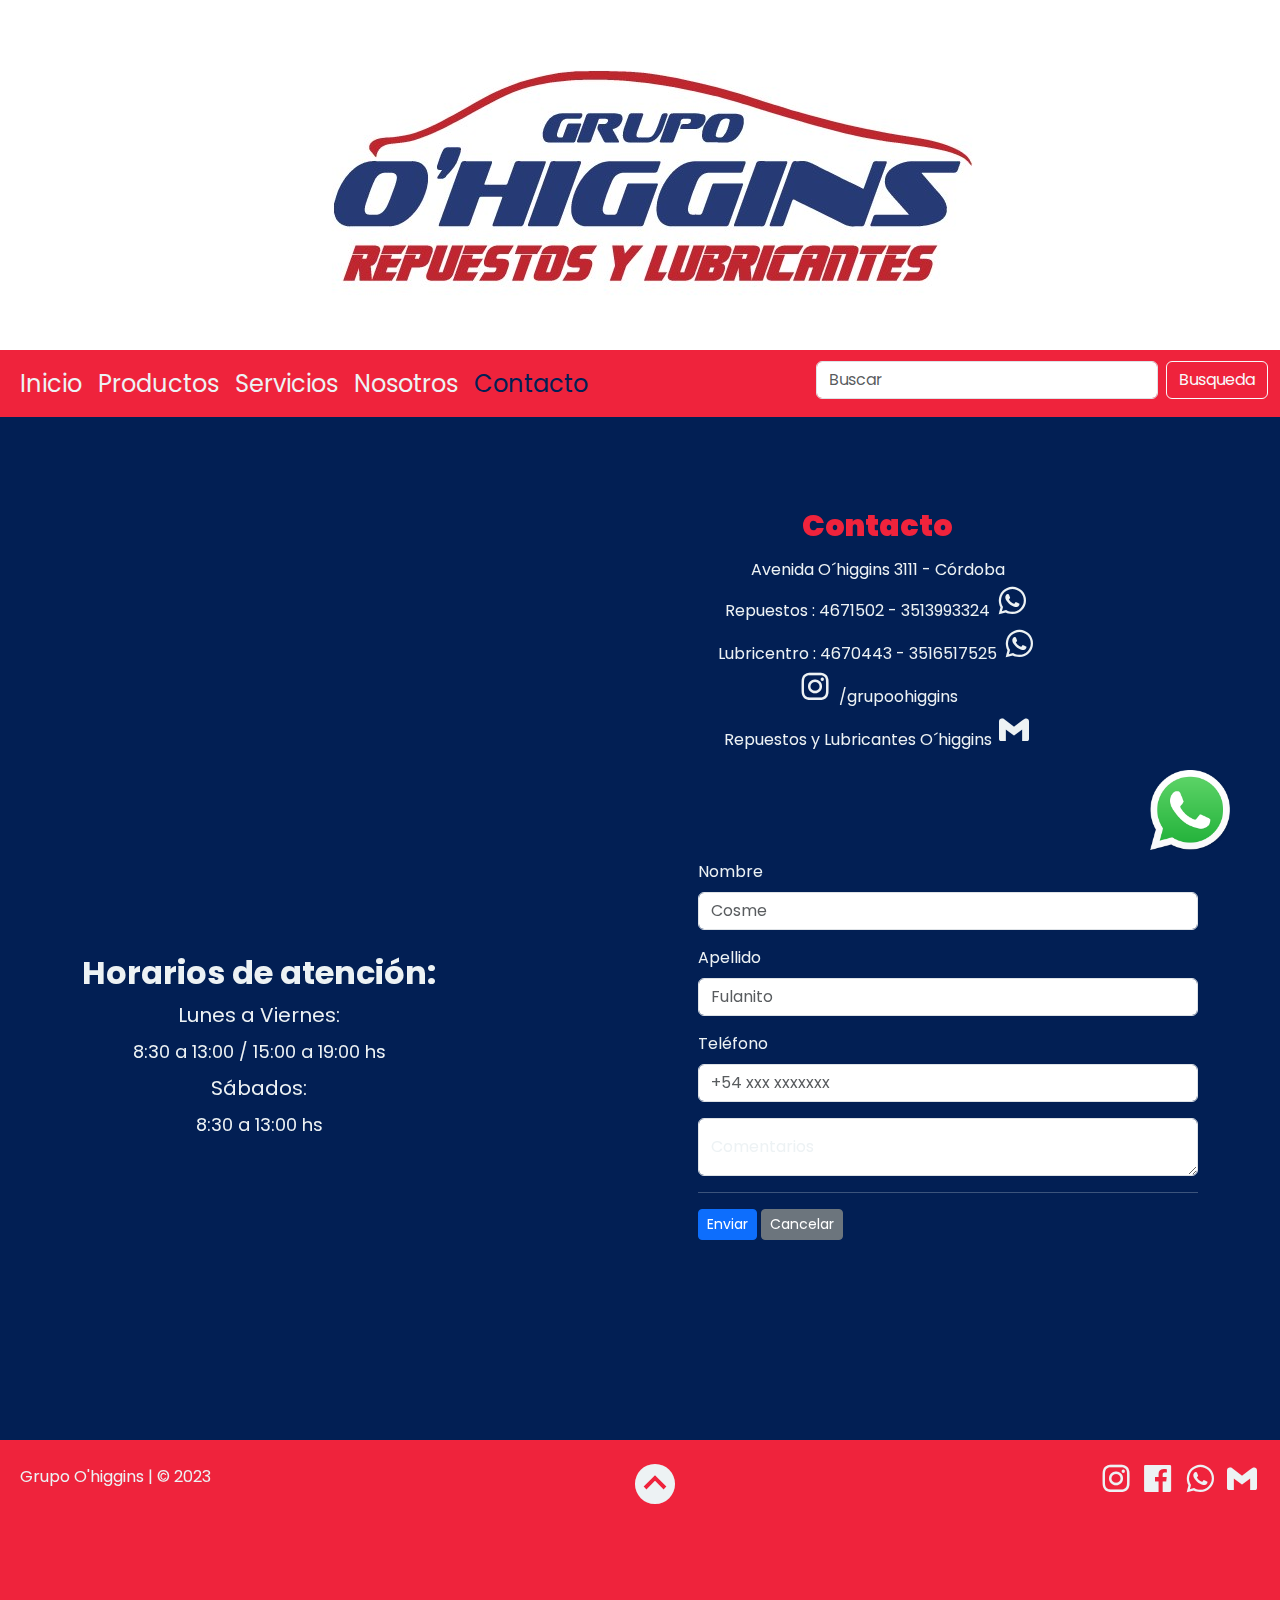
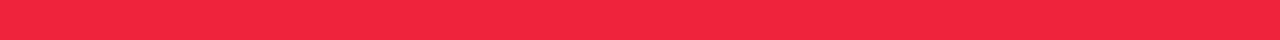
==== commit 5a050415: "revisando errores" ====
--- a/page/contacto.html
+++ b/page/contacto.html
@@ -109,7 +109,6 @@
                 </div>
             </section>
         </section>
-        <hr class="linea">
         <!-- Horarios de atencion y formulario -->
         <section class="container horario">
             <div class="text-center horario__atencion">
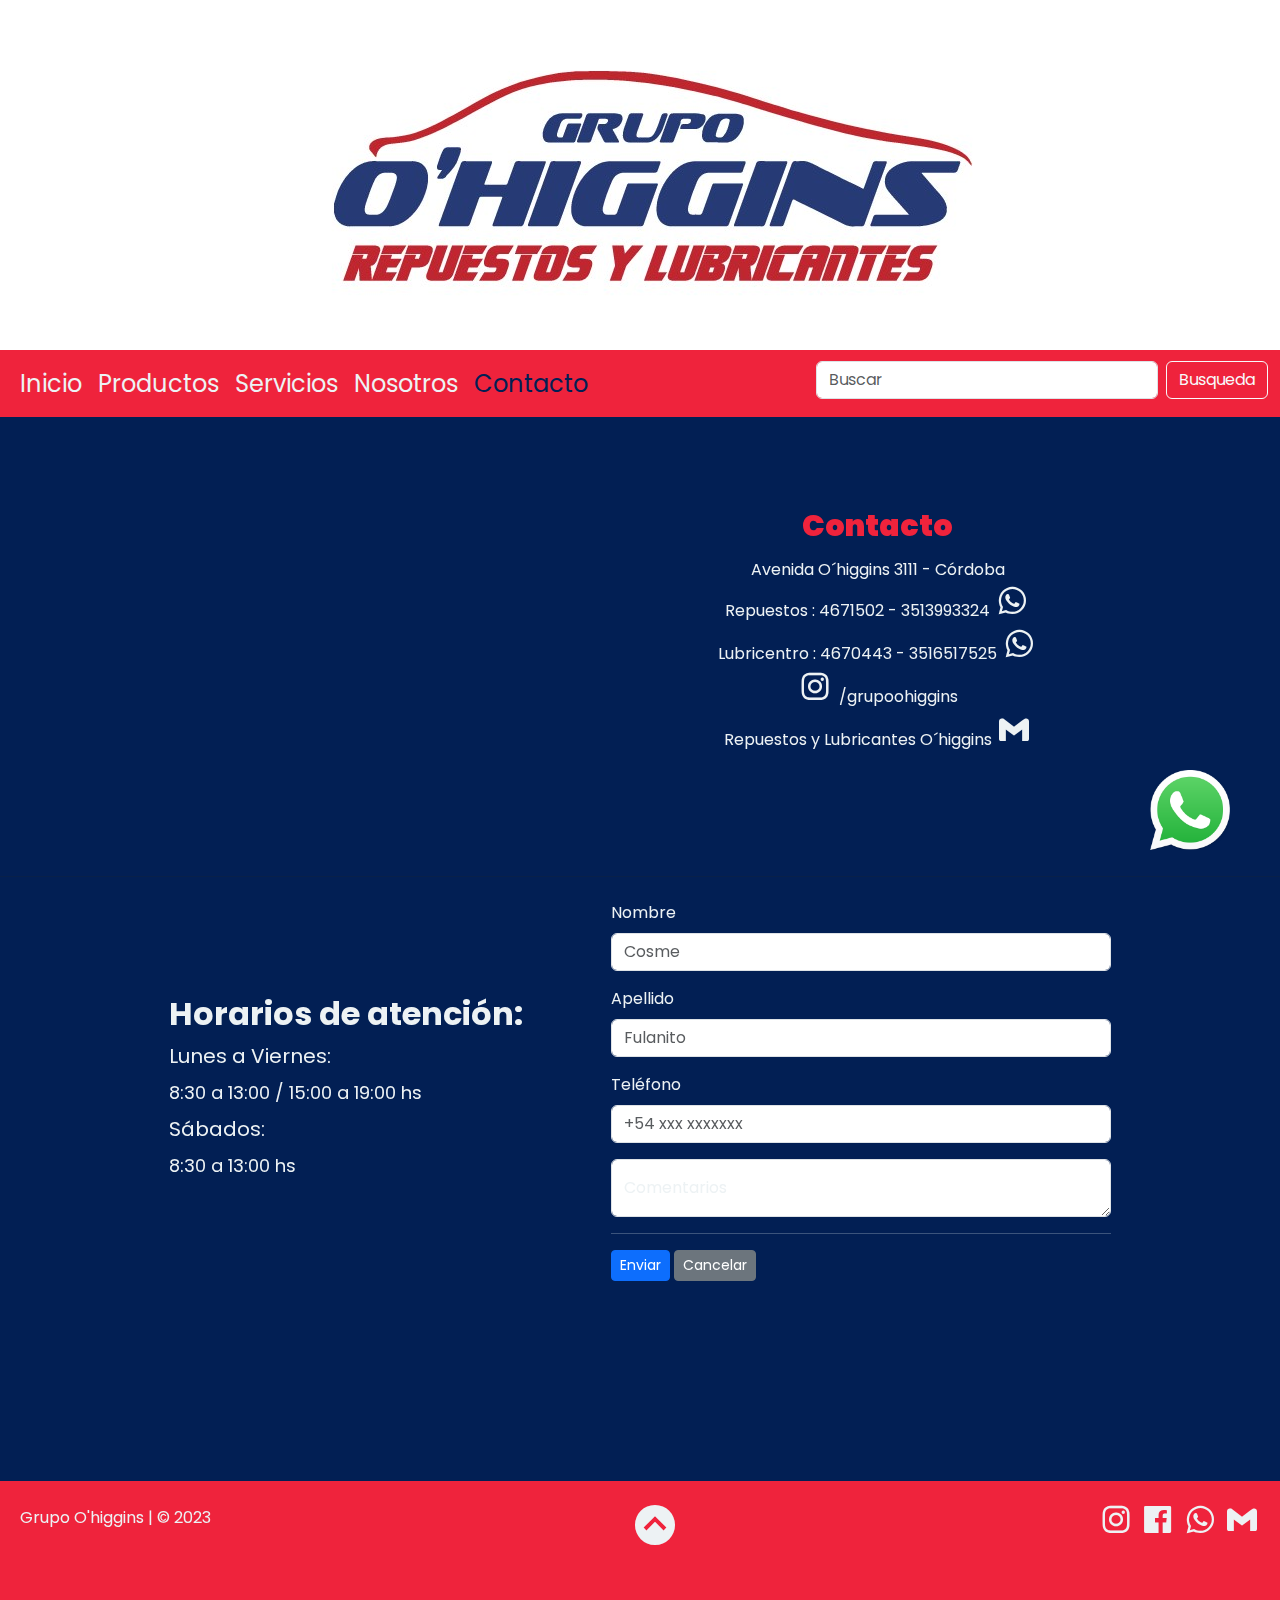
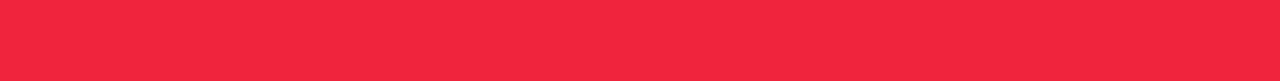
==== commit 65d41592: "arreglando vista mobile" ====
--- a/page/contacto.html
+++ b/page/contacto.html
@@ -57,7 +57,7 @@
             </div>
         </nav>
         <!--Mapa y texto de contacto -->
-        <section class="container text-center pt-3 paginacontacto">
+        <section class="container pt-3 paginacontacto">
             <section class="row paginacontacto__iframe">
                 <div class="col-xs-12 col-sm-12 col-md-6 col-lg-5">
                     <iframe
@@ -109,9 +109,10 @@
                 </div>
             </section>
         </section>
+        <hr class="linea">
         <!-- Horarios de atencion y formulario -->
-        <section class="container horario">
-            <div class="text-center horario__atencion">
+        <section class="container mt-4 d-flex flex-row justify-content-evenly align-items-center horario">
+            <div class="horario__atencion">
                 <h2><strong>Horarios de atención:</strong></h2>
                 <h3>Lunes a Viernes:
                     <h4>8:30 a 13:00 / 15:00 a 19:00 hs
--- a/css/style.css
+++ b/css/style.css
@@ -491,7 +491,7 @@
   }
   section.horario {
     display: flex;
-    flex-direction: column;
+    flex-direction: column !important;
     justify-content: center;
   }
   section.horario .formulario__etiqueta {
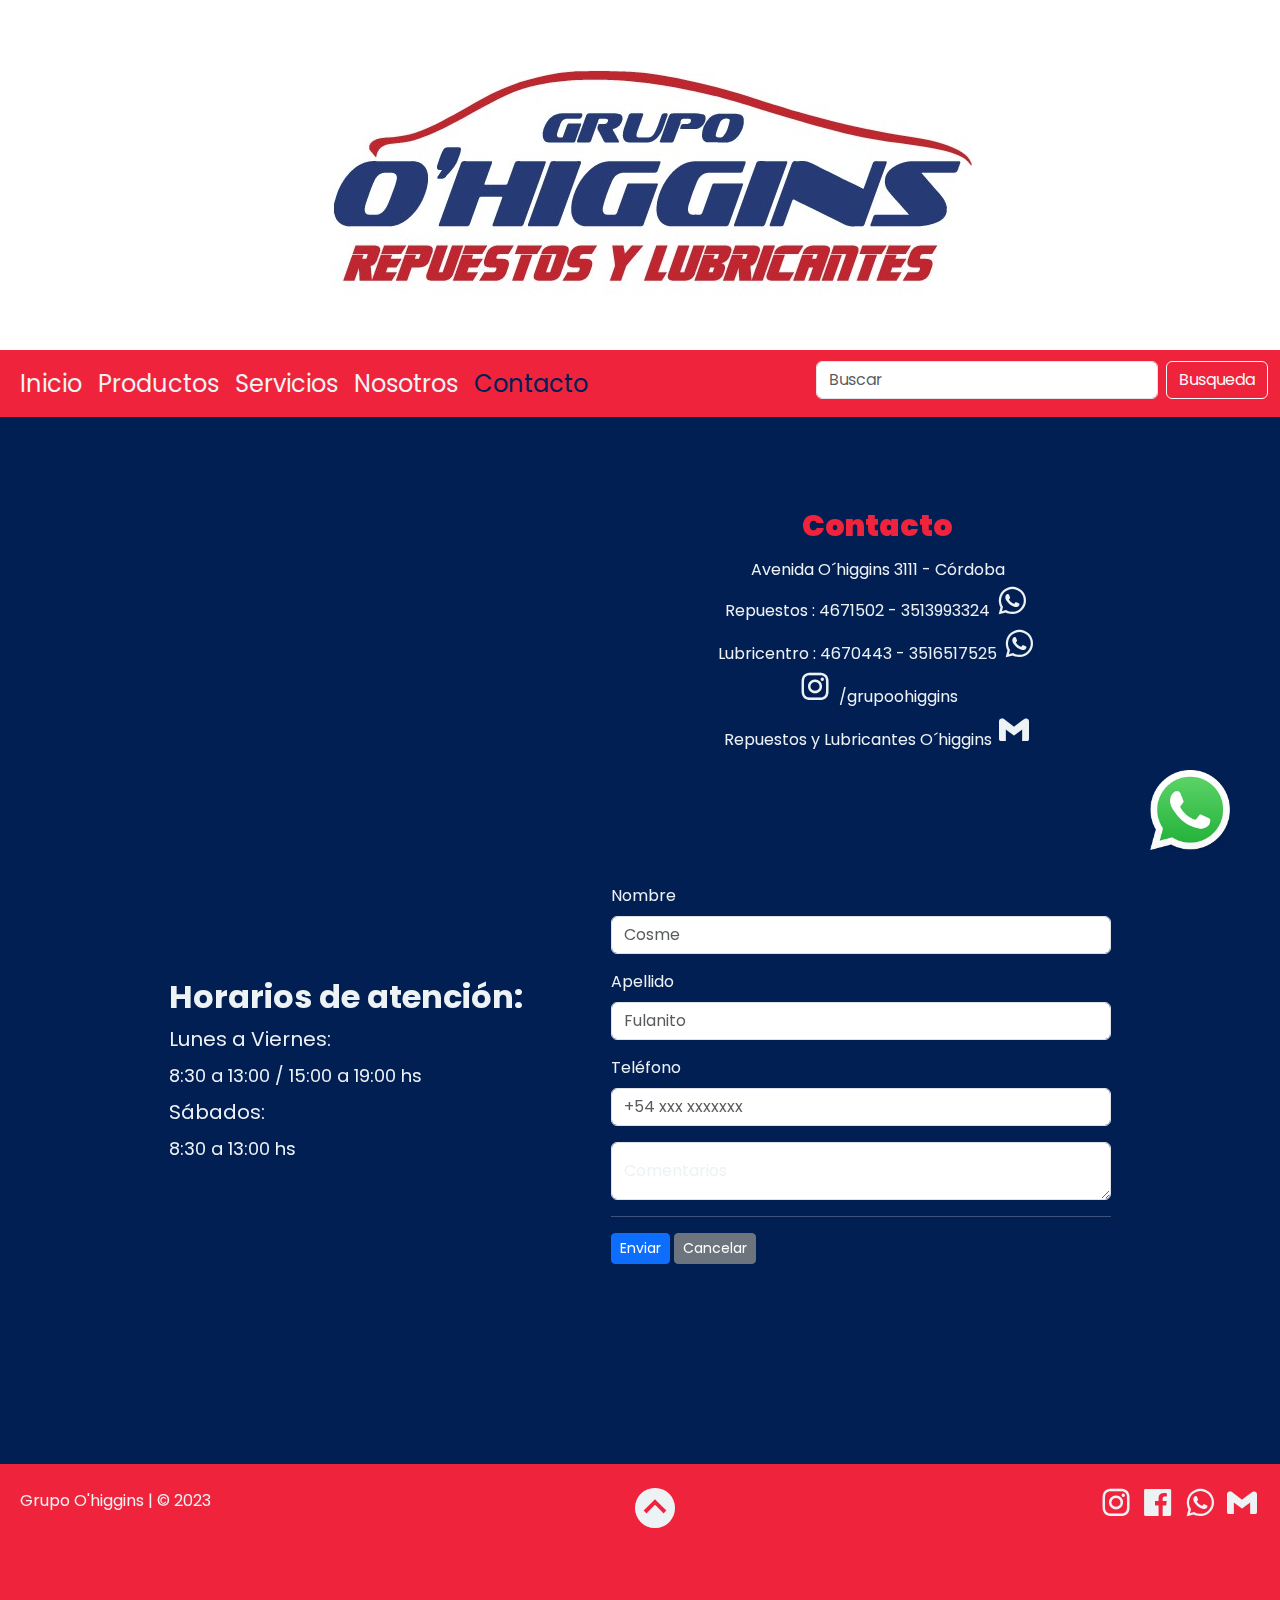
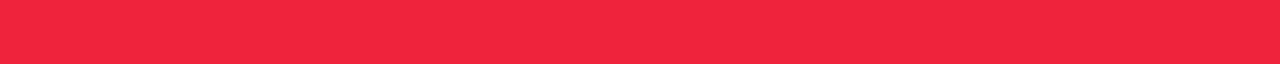
==== commit ca638c10: "Merge branch 'main' into dev" ====
--- a/page/contacto.html
+++ b/page/contacto.html
@@ -109,7 +109,6 @@
                 </div>
             </section>
         </section>
-        <hr class="linea">
         <!-- Horarios de atencion y formulario -->
         <section class="container mt-4 d-flex flex-row justify-content-evenly align-items-center horario">
             <div class="horario__atencion">
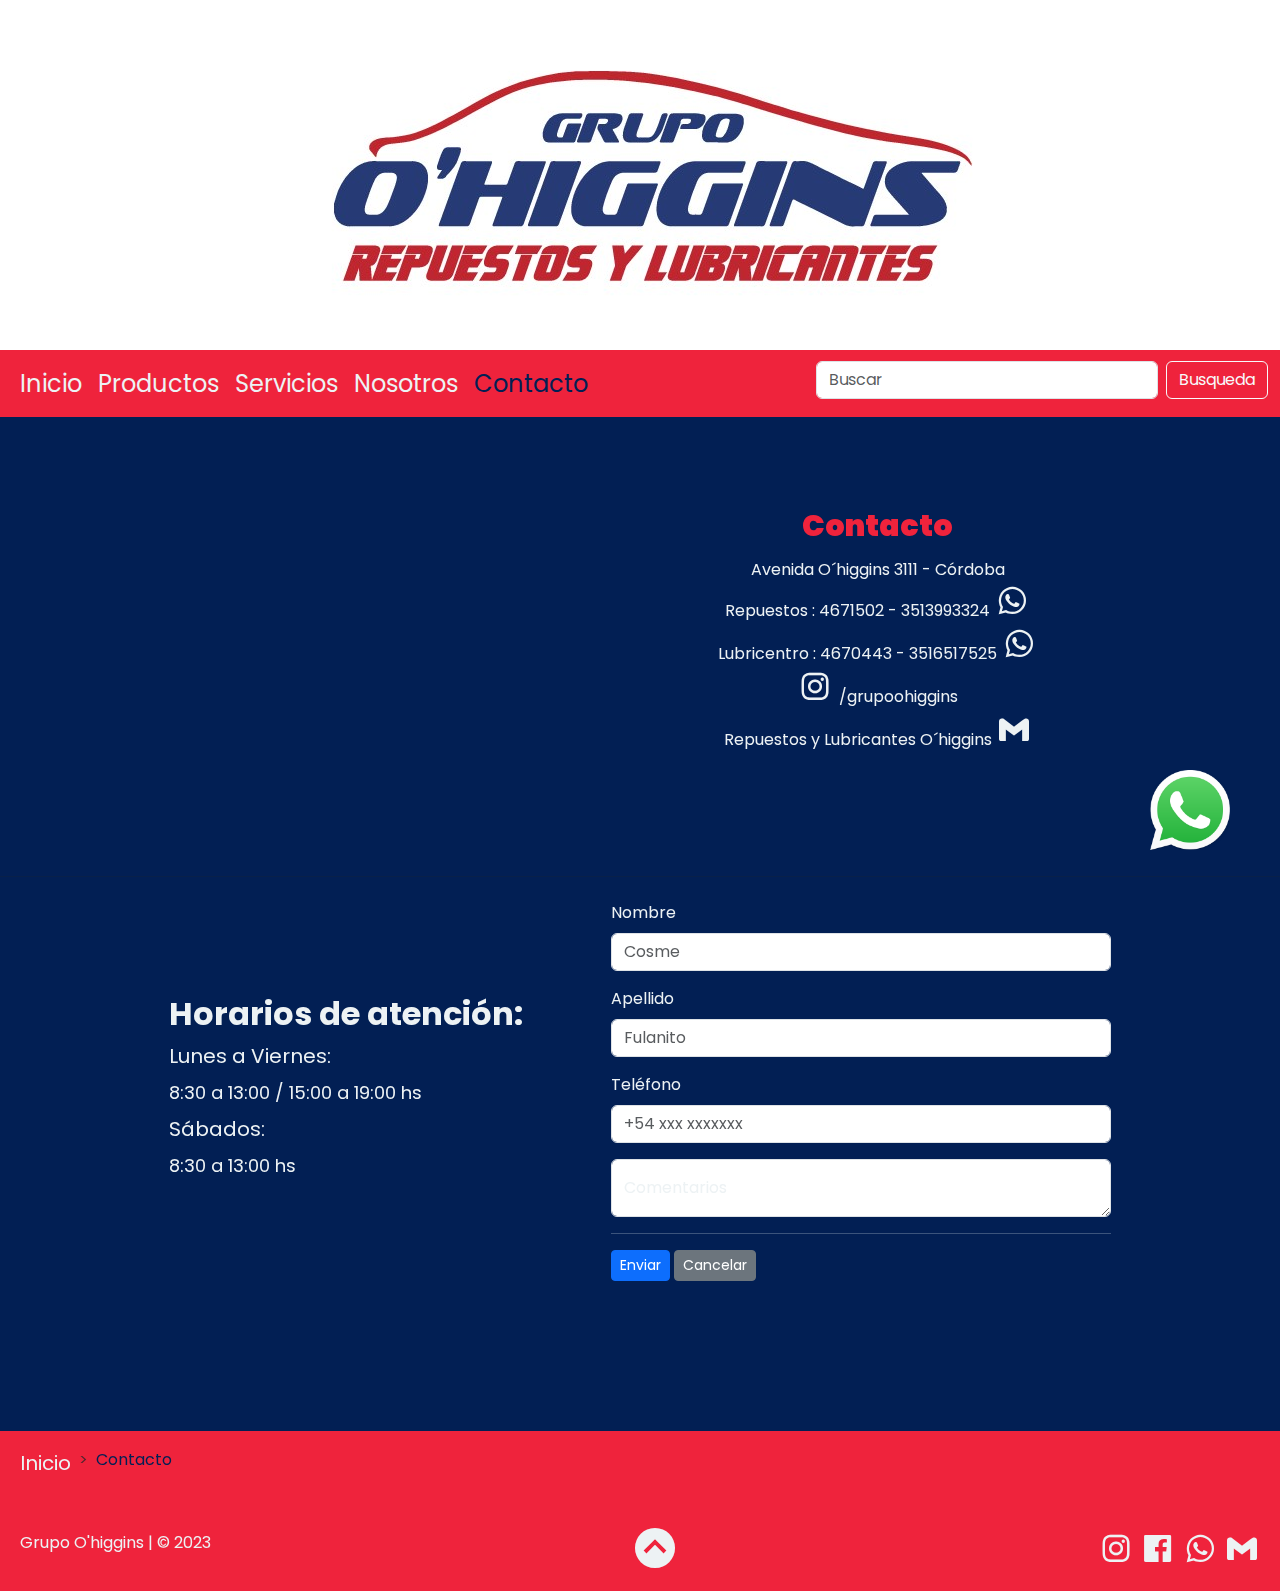
==== commit cdd64a76: "corregidas las rutas de los breadcrumb" ====
--- a/page/contacto.html
+++ b/page/contacto.html
@@ -4,6 +4,10 @@
 <head>
     <meta charset="UTF-8">
     <meta name="viewport" content="width=device-width, initial-scale=1.0">
+    <meta name="description"
+        content="Grupo Ohiggins : Repuestos y Lubricantes. Contactenos por nuestras redes sociales o por whatsapp para solicitar presupuestos de repuestos y servicio de cambio de aceite y filtros">
+    <meta name="keywords"
+        content="repuestos, aceite, lubricantes, filtros, bujias, kit, distribución, correas, embrague, tensores, lámparas, escobillas, auto, moto, flota, taxi, remis, servicio, venta, cambio, refrigerante, instagram, facebook, whatsapp, contacto, presupuesto, pedir, llamar, precio">
     <link rel="stylesheet" href="../css/bootstrap.css">
     <link rel="stylesheet" href="../css/style.css">
     <link rel="preconnect" href="https://fonts.googleapis.com">
@@ -15,7 +19,7 @@
 </head>
 
 <body class="contacto">
-     <!-- Logotipo -->
+    <!-- Logotipo -->
     <header class="padre">
         <a href="../index.html">
             <img href="../index.html" id="subir" class="img-fluid mx-auto" src="../img/logo-ohiggins-2023.jpg"
@@ -109,6 +113,7 @@
                 </div>
             </section>
         </section>
+        <hr class="linea">
         <!-- Horarios de atencion y formulario -->
         <section class="container mt-4 d-flex flex-row justify-content-evenly align-items-center horario">
             <div class="horario__atencion">
@@ -158,24 +163,34 @@
             </div>
         </section>
         <!-- Pie de pagina -->
-        <footer class="pie">
-            <p class="pie__p1">Grupo O'higgins | &copy; 2023</p>
-            <a href="#subir" class="pie__subir">
-                <i class='bx bxs-chevron-up-circle bx-lg  bx-fade-up-hover'></i>
-            </a>
-            <div class="pie__enlaces">
-                <a target="_blank" href="https://www.instagram.com/grupoohiggins/" class="pie__enlaces--insta">
-                    <i class='bx bxl-instagram bx-md bx-tada-hover'></i>
+        <footer class="footer">
+            <nav class="footer__migajas" style="--bs-breadcrumb-divider: '>';" aria-label="breadcrumb">
+                <ol class="breadcrumb">
+                    <li class="breadcrumb-item"><a href="../index.html">Inicio</a></li>
+                    <li class="breadcrumb-item active" aria-current="page">Contacto</li>
+                </ol>
+            </nav>
+            <div class="pie">
+                <p class="pie__p1">Grupo O'higgins | &copy; 2023</p>
+                <a href="#subir" class="pie__subir">
+                    <i class='bx bxs-chevron-up-circle bx-lg  bx-fade-up-hover'></i>
                 </a>
-                <a target="_blank" href="https://www.facebook.com/grupo.ohiggins.oficial/" class="pie__enlaces--face">
-                    <i class='bx bxl-facebook-square bx-md bx-tada-hover'></i>
-                </a>
-                <a target="_blank" href="https://api.whatsapp.com/send?phone=3516517525" class="pie__enlaces--whatsapp">
-                    <i class='bx bxl-whatsapp bx-md bx-tada-hover'></i>
-                </a>
-                <a target="_blank" href="mailto:lubricentroohiggins@hotmail.com" class="pie__enlaces--mail">
-                    <i class='bx bxl-gmail bx-md bx-tada-hover'></i>
-                </a>
+                <div class="pie__enlaces">
+                    <a target="_blank" href="https://www.instagram.com/grupoohiggins/" class="pie__enlaces--insta">
+                        <i class='bx bxl-instagram bx-md bx-tada-hover'></i>
+                    </a>
+                    <a target="_blank" href="https://www.facebook.com/grupo.ohiggins.oficial/"
+                        class="pie__enlaces--face">
+                        <i class='bx bxl-facebook-square bx-md bx-tada-hover'></i>
+                    </a>
+                    <a target="_blank" href="https://api.whatsapp.com/send?phone=3516517525"
+                        class="pie__enlaces--whatsapp">
+                        <i class='bx bxl-whatsapp bx-md bx-tada-hover'></i>
+                    </a>
+                    <a target="_blank" href="mailto:lubricentroohiggins@hotmail.com" class="pie__enlaces--mail">
+                        <i class='bx bxl-gmail bx-md bx-tada-hover'></i>
+                    </a>
+                </div>
             </div>
         </footer>
     </main>
--- a/css/style.css
+++ b/css/style.css
@@ -52,14 +52,12 @@
 nav.navbar .navbar-nav .nav-link:hover {
   color: #021f54;
   text-decoration: underline;
-  border: 1px solid #edf2f4;
-  border-radius: 20px;
 }
 
 main.grid {
   display: grid;
   grid-template-columns: repeat(3, 1fr);
-  grid-template-rows: 60px 100px repeat(2, 500px) 80px;
+  grid-template-rows: 60px 100px repeat(2, 500px) 150px;
   row-gap: 10px;
   column-gap: 5px;
   grid-template-areas: "navbar navbar navbar" "cabecera cabecera cabecera" "section1 imagen1 imagen1" "imagen2 imagen2 section2" "pie pie pie";
@@ -81,10 +79,8 @@
   margin-right: 150px;
   grid-area: section2;
 }
-main.grid .pie {
-  padding: 20px;
+main.grid .footer {
   grid-area: pie;
-  color: #edf2f4;
 }
 main.grid .imagen1 {
   grid-area: imagen1;
@@ -94,35 +90,60 @@
 }
 
 /*Variables*/
-.pie {
+footer .footer {
+  background-color: #ef233c;
+  height: 150px;
+  margin-top: 150px;
+}
+footer .footer .pie {
+  height: 80px;
+  padding: 20px;
+}
+footer .footer .footer__migajas {
+  height: 80px;
+  display: flex;
+  flex-direction: row;
+  justify-content: flex-start;
+  align-items: center;
+  padding: 10px 20px;
+}
+footer .footer .footer__migajas .breadcrumb-item a {
+  font: normal 20px "poppins", sans-serif;
+}
+footer .footer .footer__migajas .breadcrumb-item a:hover {
+  color: #021f54;
+}
+footer .footer .footer__migajas .breadcrumb-item.active {
+  color: #021f54;
+}
+footer .pie {
   background-color: #ef233c;
   display: flex;
   flex-direction: row;
   justify-content: space-between;
   align-items: center;
-  margin-top: 200px;
   text-align: center;
 }
-.pie .pie__p1 {
+footer .pie .pie__p1 {
   padding: 5px 0px;
   color: #edf2f4;
 }
-.pie .pie__subir:hover {
-  color: #edf2f4;
-}
-.pie .pie__subir:hover:active {
+footer .pie .pie__subir:hover {
+  color: #edf2f4;
+}
+footer .pie .pie__subir:hover:active {
   color: #021f54;
 }
-.pie .pie__enlaces--insta:hover {
+footer .pie .pie__enlaces--insta:hover {
   color: #3d0158;
 }
-.pie .pie__enlaces--face:hover {
+footer .pie .pie__enlaces--face:hover {
   color: #143a8d;
 }
-.pie .pie__enlaces--whatsapp:hover {
+footer .pie .pie__enlaces--whatsapp:hover {
   color: #1b6811;
 }
-.pie .pie__enlaces--mail:hover {
+footer .pie .pie__enlaces--mail:hover {
   color: red;
 }
 
@@ -208,9 +229,31 @@
   height: 320px;
 }
 
-footer.pie {
+footer.footer {
+  background-color: #ef233c;
+  height: 150px;
+  margin-top: 150px;
+}
+footer.footer .pie {
   height: 80px;
   padding: 20px;
+}
+footer.footer .footer__migajas {
+  height: 80px;
+  display: flex;
+  flex-direction: row;
+  justify-content: flex-start;
+  align-items: center;
+  padding: 10px 20px;
+}
+footer.footer .footer__migajas .breadcrumb-item a {
+  font: normal 20px "poppins", sans-serif;
+}
+footer.footer .footer__migajas .breadcrumb-item a:hover {
+  color: #021f54;
+}
+footer.footer .footer__migajas .breadcrumb-item.active {
+  color: #021f54;
 }
 
 /*Contacto*/
@@ -288,16 +331,16 @@
   top: 50px;
 }
 section.section-principal .boton__enviar--consultar:hover {
-  color: #ef233c;
-  background-color: #edf2f4;
+  color: #021f54;
+  background-color: #ef233c;
 }
 section.section-principal .boton__enviar--consultar:active {
-  color: #ef233c;
+  color: #edf2f4;
 }
 section.section-principal div.imagenes .imagenes__img1,
 section.section-principal div.imagenes .imagenes__img2 {
   width: 500px;
-  height: 200px;
+  height: 250px;
   margin: 0.5rem 0;
 }
 
@@ -405,40 +448,48 @@
     padding-left: 30px;
     align-items: flex-start;
   }
-  footer.pie {
-    padding: 20px 0;
-    height: 200px;
+  footer {
+    margin-top: 0 !important;
+  }
+  footer .footer__migajas .breadcrumb-item a {
+    font: normal 18px "poppins", sans-serif;
+  }
+  footer .footer__migajas .breadcrumb-item.active {
+    font: normal 16px "poppins";
+    color: #021f54;
+  }
+  footer div.pie {
+    padding: 0;
+    height: 150px;
     background: #ef233c;
     display: flex;
     flex-direction: column;
-    justify-content: space-around;
+    justify-content: center;
     align-items: flex-start;
-    font: normal 14px "poppins";
-    margin-top: 10px;
-  }
-  footer.pie .pie__p1 {
-    position: relative;
-    left: 30px;
-    margin-left: 10px;
-  }
-  footer.pie .pie__enlaces {
-    position: relative;
-    left: 30px;
-    bottom: 50px;
-  }
-  footer.pie .pie__subir {
+    font: normal 16px "poppins";
+  }
+  footer div.pie .pie__p1 {
+    position: relative;
+    margin-left: 5px;
+  }
+  footer div.pie .pie__enlaces {
+    position: relative;
+    left: 5px;
+    bottom: 60px;
+  }
+  footer div.pie .pie__subir {
     position: relative;
     left: 85%;
     bottom: 55px;
     color: #edf2f4;
   }
-  footer.pie .pie__subir:active {
+  footer div.pie .pie__subir:active {
     color: #021f54;
   }
   /* Index */
   main.grid {
     row-gap: 10px;
-    grid-template-rows: repeat(7, auto);
+    grid-template-rows: 60px 200px repeat(3, 250px) 250px 150px;
     grid-template-areas: "navbar navbar navbar" "cabecera cabecera cabecera" "imagen1 imagen1 imagen1" "section1 section1 section1" "imagen2 imagen2 imagen2" "section2 section2 section2" "pie pie pie";
   }
   main.grid section.cabecera {
@@ -493,6 +544,7 @@
     display: flex;
     flex-direction: column !important;
     justify-content: center;
+    margin-bottom: 50px;
   }
   section.horario .formulario__etiqueta {
     width: 300px;
@@ -580,6 +632,9 @@
 }
 @media (min-width: 320px) and (max-width: 404px) {
   /*Productos*/
+  div.imagenes .imagenes__img1, div.imagenes .imagenes__img2 {
+    height: 200px !important;
+  }
   section.productos-flex div.tabla1 {
     width: 100%;
   }
@@ -700,8 +755,13 @@
   /*Contacto*/
   section.horario {
     display: flex;
-    flex-direction: column;
-    justify-content: center;
+    flex-direction: column !important;
+    margin-bottom: 20px;
+  }
+  section.horario .formulario__etiqueta {
+    width: 360px;
+  }
+  section.horario .horario__atencion {
     margin-bottom: 20px;
   }
   /*Nosotros*/
@@ -922,6 +982,10 @@
     top: 100px;
     left: 15px;
   }
+  section div.servicios div.imagenes .imagenes__img1, section div.servicios div.imagenes .imagenes__img2 {
+    width: auto;
+    height: 220px;
+  }
   section div.servicios .texto-servicios__encabezado {
     display: flex;
     flex-direction: row;
@@ -966,6 +1030,10 @@
     justify-content: space-between;
     align-items: flex-start;
   }
+  /*Index*/
+  .section1 p, .section2 p {
+    font: normal 20px "poppins", sans-serif !important;
+  }
   /*Productos*/
   section.productos-flex .tabla .boton-visible {
     width: 200px;
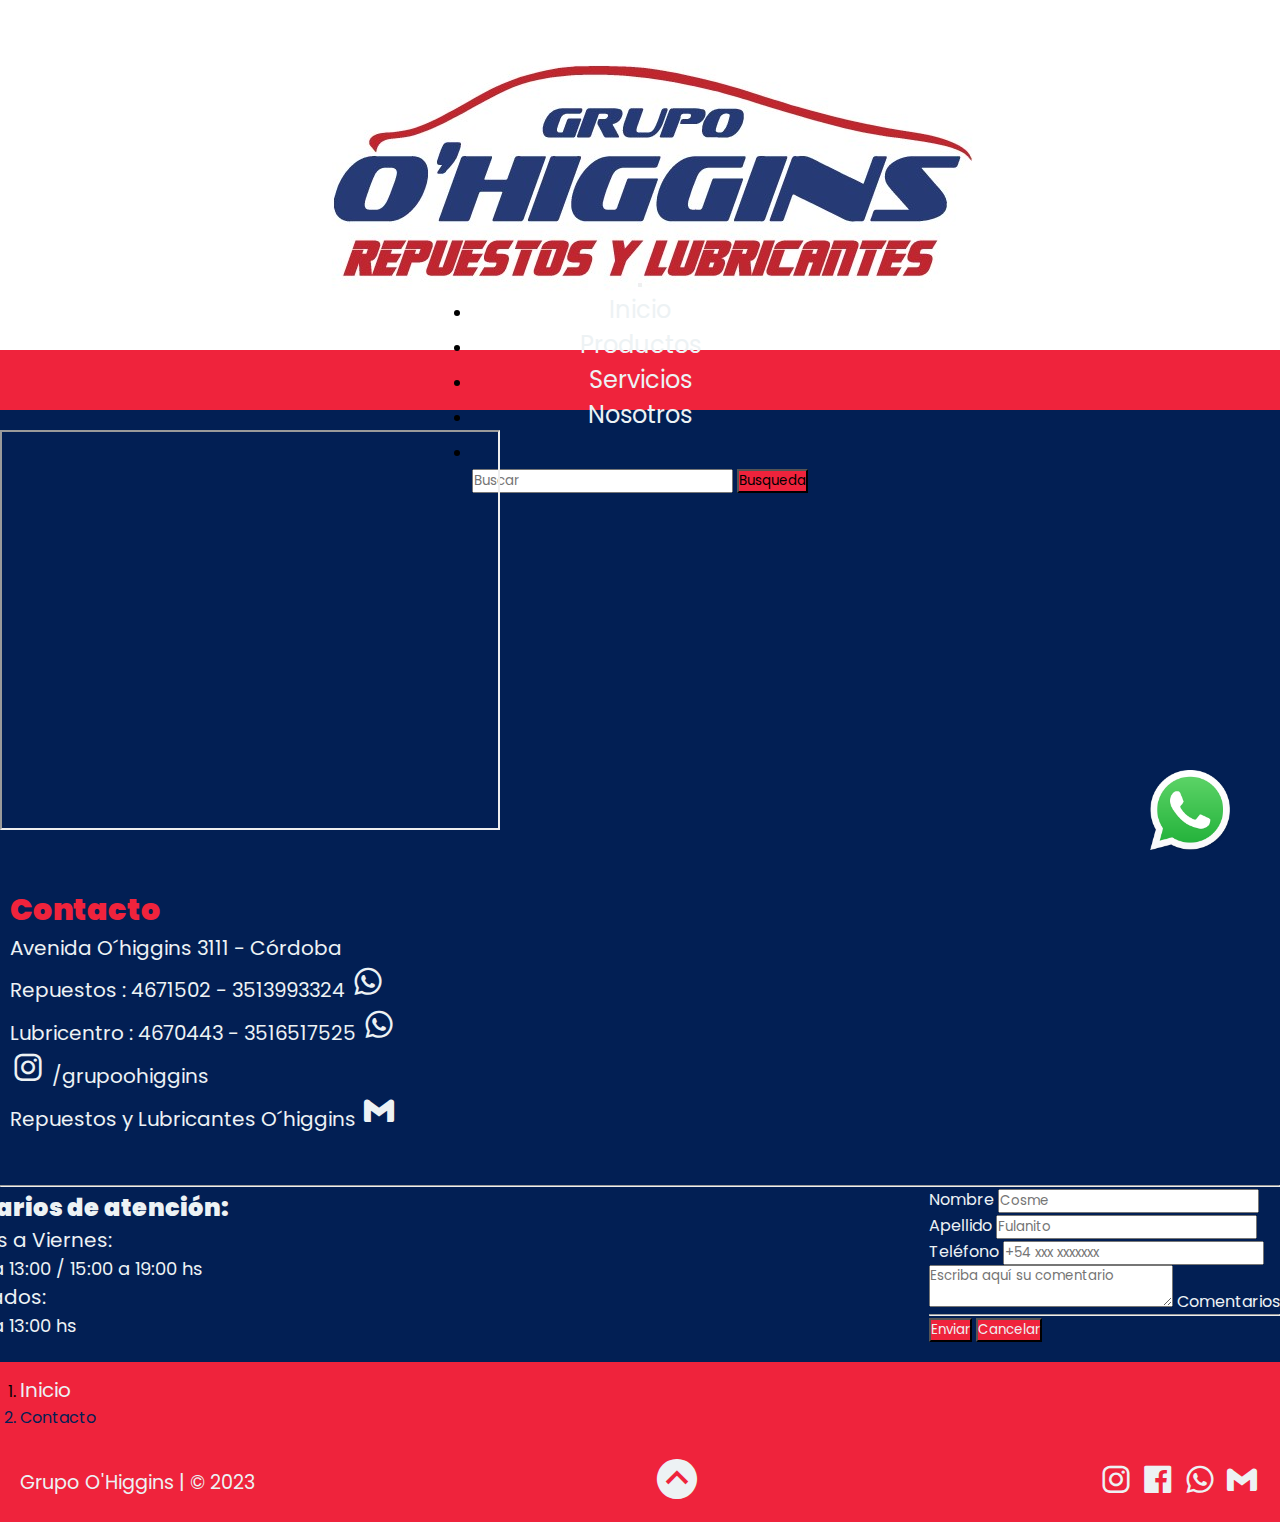
==== commit 93d30461: "casi listos" ====
--- a/page/contacto.html
+++ b/page/contacto.html
@@ -8,7 +8,8 @@
         content="Grupo Ohiggins : Repuestos y Lubricantes. Contactenos por nuestras redes sociales o por whatsapp para solicitar presupuestos de repuestos y servicio de cambio de aceite y filtros">
     <meta name="keywords"
         content="repuestos, aceite, lubricantes, filtros, bujias, kit, distribución, correas, embrague, tensores, lámparas, escobillas, auto, moto, flota, taxi, remis, servicio, venta, cambio, refrigerante, instagram, facebook, whatsapp, contacto, presupuesto, pedir, llamar, precio">
-    <link rel="stylesheet" href="../css/bootstrap.css">
+    <link rel="stylesheet" href="https://cdnjs.cloudflare.com/ajax/libs/animate.css/4.1.1/animate.min.css" />
+    <link href="https://cdn.jsdelivr.net/npm/bootstrap@5.3.1/dist/css/bootstrap.min.css" rel="stylesheet" integrity="sha384-4bw+/aepP/YC94hEpVNVgiZdgIC5+VKNBQNGCHeKRQN+PtmoHDEXuppvnDJzQIu9" crossorigin="anonymous">
     <link rel="stylesheet" href="../css/style.css">
     <link rel="preconnect" href="https://fonts.googleapis.com">
     <link rel="preconnect" href="https://fonts.gstatic.com" crossorigin>
@@ -22,8 +23,8 @@
     <!-- Logotipo -->
     <header class="padre">
         <a href="../index.html">
-            <img href="../index.html" id="subir" class="img-fluid mx-auto" src="../img/logo-ohiggins-2023.jpg"
-                alt="logo">
+            <img id="subir" class=" animate__animated animate__backInDown img-fluid mx-auto padre__logo"
+                src="../img/logo-ohiggins-2023.jpg" alt="logotipo de la empresa">
         </a>
     </header>
     <main>
@@ -118,12 +119,12 @@
         <section class="container mt-4 d-flex flex-row justify-content-evenly align-items-center horario">
             <div class="horario__atencion">
                 <h2><strong>Horarios de atención:</strong></h2>
-                <h3>Lunes a Viernes:
-                    <h4>8:30 a 13:00 / 15:00 a 19:00 hs
+                <h3 class="horario__atencion--h3">Lunes a Viernes:
+                    <h4 class="horario__atencion--h4">8:30 a 13:00 / 15:00 a 19:00 hs
                     </h4>
                 </h3>
-                <h3>Sábados:
-                    <h4> 8:30 a 13:00 hs</h4>
+                <h3 class="horario__atencion--h3">Sábados:
+                    <h4 class="horario__atencion--h4"> 8:30 a 13:00 hs</h4>
                 </h3>
             </div>
             <div>
@@ -147,8 +148,8 @@
                     </div>
                     <hr>
                     <div class="d-grid gap-2 d-md-block boton">
-                        <button class="btn btn-primary btn-sm boton__enviar" type="submit">Enviar</button>
-                        <button class="btn btn-secondary btn-sm boton__visible--cancelar" type="reset">Cancelar</button>
+                        <button class="btn btn-sm boton__enviar boton-enviar" type="submit">Enviar</button>
+                        <button class="btn btn-sm boton__visible--cancelar boton-cancelar" type="reset">Cancelar</button>
                     </div>
 
                 </div>
@@ -162,8 +163,10 @@
                 </a>
             </div>
         </section>
+       
+        </section>
         <!-- Pie de pagina -->
-        <footer class="footer">
+        <footer class="footer contacto__footer">
             <nav class="footer__migajas" style="--bs-breadcrumb-divider: '>';" aria-label="breadcrumb">
                 <ol class="breadcrumb">
                     <li class="breadcrumb-item"><a href="../index.html">Inicio</a></li>
@@ -171,7 +174,7 @@
                 </ol>
             </nav>
             <div class="pie">
-                <p class="pie__p1">Grupo O'higgins | &copy; 2023</p>
+                <p class="pie__p1 fuente-3">Grupo O'Higgins | &copy; 2023</p>
                 <a href="#subir" class="pie__subir">
                     <i class='bx bxs-chevron-up-circle bx-lg  bx-fade-up-hover'></i>
                 </a>
@@ -194,7 +197,12 @@
             </div>
         </footer>
     </main>
-    <script src="../js/bootstrap.bundle.js"></script>
+    <script src="https://cdn.jsdelivr.net/npm/@popperjs/core@2.11.8/dist/umd/popper.min.js"
+        integrity="sha384-I7E8VVD/ismYTF4hNIPjVp/Zjvgyol6VFvRkX/vR+Vc4jQkC+hVqc2pM8ODewa9r"
+        crossorigin="anonymous"></script>
+    <script src="https://cdn.jsdelivr.net/npm/bootstrap@5.3.1/dist/js/bootstrap.min.js"
+        integrity="sha384-Rx+T1VzGupg4BHQYs2gCW9It+akI2MM/mndMCy36UVfodzcJcF0GGLxZIzObiEfa"
+        crossorigin="anonymous"></script>
 </body>
 
 </html>--- a/css/style.css
+++ b/css/style.css
@@ -1,3 +1,4 @@
+@charset "UTF-8";
 /* reset */
 * {
   box-sizing: border-box;
@@ -28,9 +29,6 @@
   text-decoration: none;
   color: #edf2f4;
 }
-a:hover {
-  color: black;
-}
 
 /*Variables*/
 nav.navbar {
@@ -40,9 +38,14 @@
   justify-content: center;
   align-items: center;
   text-align: center;
+  height: 60px;
+  padding: 8px 0px;
 }
 nav.navbar .nav-link.active {
   color: #021f54;
+}
+nav.navbar li {
+  padding: 0px 5px;
 }
 nav.navbar li .nav-link {
   color: #edf2f4;
@@ -57,10 +60,10 @@
 main.grid {
   display: grid;
   grid-template-columns: repeat(3, 1fr);
-  grid-template-rows: 60px 100px repeat(2, 500px) 150px;
+  grid-template-rows: 60px 100px repeat(2, 500px) auto 150px;
   row-gap: 10px;
   column-gap: 5px;
-  grid-template-areas: "navbar navbar navbar" "cabecera cabecera cabecera" "section1 imagen1 imagen1" "imagen2 imagen2 section2" "pie pie pie";
+  grid-template-areas: "navbar navbar navbar" "cabecera cabecera cabecera" "section1 imagen1 imagen1" "imagen2 imagen2 section2" "section3 section3 section3" "pie pie pie";
 }
 main.grid .cabecera {
   text-align: center;
@@ -72,11 +75,9 @@
   grid-area: navbar;
 }
 main.grid .section1 {
-  margin-left: 150px;
   grid-area: section1;
 }
 main.grid .section2 {
-  margin-right: 150px;
   grid-area: section2;
 }
 main.grid .footer {
@@ -87,6 +88,9 @@
 }
 main.grid .imagen2 {
   grid-area: imagen2;
+}
+main.grid .section3 {
+  grid-area: section3;
 }
 
 /*Variables*/
@@ -148,14 +152,76 @@
 }
 
 /*Variables*/
-/*Variables*/
-body {
-  background-color: #021f54;
+:root {
+  --animate-duration: 1.1s;
 }
 
 body {
   width: 100%;
   height: 100vh;
+}
+
+.card {
+  height: 400px;
+}
+
+/*Extend*/
+.btn, .boton-cancelar, .boton-productos1, .boton-productos, .boton-enviar, .boton-custom {
+  background-color: #ef233c;
+}
+.btn:hover, .boton-cancelar:hover, .boton-productos1:hover, .boton-productos:hover, .boton-enviar:hover, .boton-custom:hover {
+  background-color: #edf2f4;
+}
+
+.boton-custom {
+  color: #edf2f4;
+  font-style: bold;
+}
+.boton-custom:hover {
+  background-color: #fa4257;
+  border: 1px solid #edf2f4;
+  font-weight: 600;
+}
+
+.boton-enviar {
+  color: #edf2f4;
+  font-style: bold;
+}
+.boton-enviar:hover {
+  background-color: #0275d8;
+  color: #edf2f4;
+  border: 1px solid #edf2f4;
+}
+
+.boton-productos {
+  background-color: #ef233c;
+}
+.boton-productos:active {
+  background-color: #ef233c !important;
+}
+.boton-productos:hover {
+  background-color: #ef233c;
+  color: #edf2f4;
+  border: 1px solid #edf2f4;
+}
+
+.boton-productos1 {
+  background-color: #ef233c;
+}
+.boton-productos1:hover {
+  background-color: #0c6cfc;
+  color: #edf2f4;
+  border: 1px solid #edf2f4;
+}
+
+.boton-cancelar {
+  color: #edf2f4;
+  font-style: bold;
+}
+.boton-cancelar:hover {
+  background-color: #bebebe;
+  color: #ef233c;
+  font-style: bold;
 }
 
 /*Index*/
@@ -169,13 +235,13 @@
   align-items: center;
 }
 section.cabecera .cabecera__titular {
-  font: normal 30px "poppins", sans-serif;
   color: #ef233c;
+  font-weight: 500;
   padding: 5px;
 }
 section.cabecera .cabecera__subtitulo {
   color: #edf2f4;
-  font: normal 24px "poppins", sans-serif;
+  margin-bottom: 10px;
 }
 
 section.section1 {
@@ -188,9 +254,11 @@
   width: 300px;
   height: 200px;
   text-align: center;
-  padding: 10px;
-  color: #edf2f4;
-  font: normal 16px "poppins";
+  padding: 25px 5px;
+  color: #edf2f4;
+  border-style: solid;
+  border-width: 0.1rem;
+  border-image: linear-gradient(90deg, #ef233c, rgb(24, 73, 165)) 1;
 }
 
 section.section2 {
@@ -203,11 +271,104 @@
   width: 300px;
   height: 200px;
   text-align: center;
-  padding: 10px;
-  color: #edf2f4;
+  padding: 25px 5px;
+  color: #edf2f4;
+  border-style: solid;
+  border-width: 0.1rem;
+  border-image: linear-gradient(270deg, #ef233c, rgb(24, 73, 165)) 1;
+}
+
+section.section3 {
+  display: flex;
+  flex-direction: column;
+  justify-content: flex-start;
+  background-color: rgb(248, 248, 248);
+}
+section.section3 .section3__text {
+  text-align: center;
+  padding-top: 5px;
+  width: 100%;
+  background-color: #ef233c;
+}
+section.section3 .section3__text .section3__text--parrafo {
+  color: #edf2f4;
+  font: normal 24px "poppins", sans-serif;
+  font-weight: 500;
+}
+section.section3 .section3__text .section3__text--parrafo:hover {
+  cursor: pointer;
+  color: #021f54;
+  text-decoration: underline;
+}
+section.section3 div.marca {
+  color: #ef233c;
+  display: flex;
+  flex-flow: row wrap;
+  justify-content: center;
+  gap: 2px;
+  height: 500px;
+}
+section.section3 div.marca .marca__tamaño {
+  width: 160px;
+  height: 120px;
+  border: 1px solid rgb(199, 199, 199);
+  cursor: pointer;
+}
+section.section3 div.marca .marca__tamaño:hover {
+  background-color: white;
+  transform: translate(2px, 1px);
+}
+section.section3 div.marca .marca__tamaño:active {
+  border: 1px solid #021f54;
+}
+section.section3 div.marca .marca__tamaño1 {
+  display: flex;
+  align-items: center;
+  justify-content: center;
+  border: 1px solid rgb(199, 199, 199);
+  cursor: pointer;
+  width: 160px;
+  height: 120px;
+}
+section.section3 div.marca .marca__tamaño1:hover {
+  background-color: white;
+  transform: translate(2px, 1px);
+}
+section.section3 div.marca .marca__tamaño1:active {
+  border: 1px solid #021f54;
+}
+section.section3 div.marca .marca__tamaño--acdelco {
+  width: 150px;
+  height: auto;
+}
+section.section3 div.marca .marca__tamaño--acdelco:hover {
+  background-color: white;
+  transform: translate(2px, 1px);
+}
+section.section3 div.marca .marca__tamaño--wega {
+  width: 130px;
+  height: 50px;
+}
+section.section3 div.marca .marca__tamaño--wega:hover {
+  background-color: white;
+  transform: translate(2px, 1px);
+}
+section.section3 div.marca .marca__tamaño--edit {
+  width: 160px;
+  height: 120px;
+  border: 1px solid rgb(199, 199, 199);
+  cursor: pointer;
+}
+section.section3 div.marca .marca__tamaño--edit:hover {
+  background-color: white;
+  transform: translate(2px, 1px);
+}
+section.section3 div.marca .marca__tamaño--edit:active {
+  border: 1px solid #021f54;
 }
 
 div.imagen1 {
+  color: #ef233c;
   display: flex;
   flex-direction: row;
   justify-content: center;
@@ -219,6 +380,7 @@
 }
 
 div.imagen2 {
+  color: #ef233c;
   display: flex;
   flex-direction: row;
   justify-content: center;
@@ -229,9 +391,14 @@
   height: 320px;
 }
 
+footer.inicio__footer {
+  height: 160px;
+  position: relative;
+  bottom: 30px;
+}
+
 footer.footer {
   background-color: #ef233c;
-  height: 150px;
   margin-top: 150px;
 }
 footer.footer .pie {
@@ -262,8 +429,6 @@
 }
 section.paginacontacto .paginacontacto__contacto {
   color: #edf2f4;
-  font: normal 16px "poppins";
-  text-align: center;
   padding: 50px 10px;
 }
 section.paginacontacto .paginacontacto__contacto .paginacontacto__contacto--h1 {
@@ -282,16 +447,7 @@
   align-items: center;
   color: #edf2f4;
 }
-section.horario h3 {
-  font: normal 20px "poppins", sans-serif;
-}
-section.horario h4 {
-  font: normal 18px "poppins", sans-serif;
-}
-section.horario h5 {
-  font: normal 16px "poppins";
-}
-section.horario .formulario__etiqueta {
+section.horario .formulario .formulario__etiqueta {
   width: 500px;
 }
 section.horario .comentarios__area {
@@ -307,41 +463,45 @@
 }
 
 /*Servicios*/
-section.section-principal {
+section.servicios {
+  display: flex;
+  justify-content: space-around;
+}
+section.servicios .card-propia {
+  display: flex;
+  flex-direction: column;
+  align-items: center;
+}
+section.servicios .card-propia .card-propia__parrafo {
+  margin-top: 50px;
+  border-top: 1px solid #ef233c;
+  color: #edf2f4;
+  padding: 20px 5px;
+  width: 250px;
+}
+
+video {
+  width: 480px;
+  height: 240px;
+}
+
+.titulo {
+  font: normal 24px "poppins", sans-serif;
+  color: #ef233c;
+}
+
+.parrafo {
+  color: #edf2f4;
+  font: normal 16px "poppins";
   text-align: center;
-  margin-top: 30px;
+}
+
+.parrafo-borde {
+  height: auto;
   padding: 20px;
-  color: #edf2f4;
-}
-section.section-principal div.texto-servicios__encabezado .texto-servicios__encabezado--principal {
-  color: #edf2f4;
-  font-style: bold;
-  text-decoration: underline;
-  margin-top: 10px;
-  margin-bottom: 30px;
-}
-section.section-principal div.texto-servicios__encabezado .texto-servicios__encabezado--secundario {
-  margin-bottom: 20px;
-}
-section.section-principal div.texto__lista .texto__lista--items {
-  margin-left: 10px;
-}
-section.section-principal .boton__enviar--consultar {
-  position: relative;
-  top: 50px;
-}
-section.section-principal .boton__enviar--consultar:hover {
-  color: #021f54;
-  background-color: #ef233c;
-}
-section.section-principal .boton__enviar--consultar:active {
-  color: #edf2f4;
-}
-section.section-principal div.imagenes .imagenes__img1,
-section.section-principal div.imagenes .imagenes__img2 {
-  width: 500px;
-  height: 250px;
-  margin: 0.5rem 0;
+  border-style: solid;
+  border-width: 0.1rem;
+  border-image: linear-gradient(270deg, #ef233c, rgb(24, 73, 165)) 1;
 }
 
 section.financiacion {
@@ -371,15 +531,25 @@
 }
 
 /*Nosotros*/
-section .card {
+section .card-custom {
   background-color: #021f54;
   margin-top: 20px;
   border: none;
-}
-section .card .card-body {
+  color: #ef233c;
+}
+section .card-custom .card-body {
   color: #edf2f4;
   padding: 5px;
   margin: 10px;
+}
+section .card-text {
+  animation: zoomIn;
+  animation-duration: 2s;
+}
+section .card-text1 {
+  animation: zoomIn;
+  animation-duration: 2s;
+  animation-delay: 1s;
 }
 section div img.local,
 section div img.local1 {
@@ -394,6 +564,7 @@
   flex-direction: row;
   justify-content: center;
   align-items: flex-start;
+  margin-top: 20px;
 }
 section.productos-flex .tabla {
   display: flex;
@@ -401,34 +572,105 @@
   justify-content: center;
   align-items: center;
   margin: 0 10px;
-}
-section.productos-flex .tabla .boton-visible,
-section.productos-flex .tabla .productos-oculto {
-  width: 150px;
-}
-section.productos-flex .tabla1 {
-  text-align: center;
+  background-color: white;
+  border-radius: 10px;
+  border-style: solid;
+  border-width: 0.2rem;
+  border-image: linear-gradient(270deg, #ef233c, rgb(24, 73, 165)) 1;
+}
+section.productos-flex .tabla .tabla__titulo {
+  padding: 10px;
+  color: #ef233c;
+  font: normal 24px "poppins", sans-serif;
+}
+section.productos-flex .tabla .tabla__items .list-group-item {
+  color: #0c6cfc;
+  font: normal 16px "poppins";
+}
+section.productos-flex .tabla .tabla__items .list-group-item:hover {
+  background-color: #a3f2f5;
+  cursor: pointer;
+}
+section.productos-flex .tabla .tabla__items .list-group-productos:hover {
+  background-color: white;
+  cursor: default;
+}
+section.productos-flex .tarjeta {
+  height: 350px;
+  margin-bottom: 10px;
+  border-radius: 10px;
+}
+section.productos-flex .card-img-top {
+  width: 100%;
+}
+section.productos-flex .card-body {
   display: flex;
   flex-direction: column;
-  justify-content: center;
-}
-section.productos-flex .tabla1 h2 {
-  font: normal 24px "poppins", sans-serif;
-  color: #edf2f4;
-  margin-bottom: 20px;
-}
-section.productos-flex .tabla1 .icon {
-  width: 40px;
-  height: 40px;
-}
-section.productos-flex .tabla1 .img-productos .img-productos__muestras {
-  width: 250px;
-  height: auto;
-  padding: 2px;
+  justify-content: flex-end;
+}
+
+section.tabla1 .tabla1__h1 {
+  margin-top: 50px;
+}
+section.tabla1 .tabla1__h1 h1 {
+  color: #edf2f4;
+  box-shadow: 1px 0px 5px rgb(190, 190, 190);
+}
+section.tabla1 .icon {
+  margin-left: 15px;
+  width: 35px;
+  height: 35px;
+}
+
+/*Variables*/
+body {
+  background-color: #021f54;
+}
+
+.fuente-1 {
+  font-size: 0.4rem;
+}
+
+.fuente-2 {
+  font-size: 0.8rem;
+}
+
+.fuente-3 {
+  font-size: 1.2rem;
+}
+
+.fuente-4 {
+  font-size: 1.6rem;
+}
+
+.fuente-5 {
+  font-size: 2rem;
+}
+
+.fuente-6 {
+  font-size: 2.4rem;
 }
 
 /* Media queries */ /*Variables*/
-@media screen and (max-width: 620px) {
+@media screen and (max-width: 619px) {
+  /*Animaciones*/
+  @keyframes show {
+    from {
+      opacity: 0;
+      scale: 25%;
+    }
+    to {
+      opacity: 1;
+      scale: 100%;
+    }
+  }
+  .imagen1__custom,
+  .imagen2__custom {
+    view-timeline-name: --image;
+    view-timeline-axis: block;
+    animation-timeline: --image;
+    animation-name: show;
+  }
   /* Secciones generales */
   header.padre {
     padding-top: 0px;
@@ -438,8 +680,12 @@
   nav.navbar {
     position: static;
   }
+  nav.navbar .productos__nav {
+    display: none;
+  }
   nav.navbar .grilla__boton--hamburguesa {
     background-color: #ef233c;
+    z-index: 1000;
   }
   nav.navbar .hamburguesa__lista {
     display: flex;
@@ -489,8 +735,8 @@
   /* Index */
   main.grid {
     row-gap: 10px;
-    grid-template-rows: 60px 200px repeat(3, 250px) 250px 150px;
-    grid-template-areas: "navbar navbar navbar" "cabecera cabecera cabecera" "imagen1 imagen1 imagen1" "section1 section1 section1" "imagen2 imagen2 imagen2" "section2 section2 section2" "pie pie pie";
+    grid-template-rows: 60px 180px 160px 260px 200px 250px auto 120px;
+    grid-template-areas: "navbar navbar navbar" "cabecera cabecera cabecera" "section1 section1 section1" "imagen1 imagen1 imagen1" "section2 section2 section2" "imagen2 imagen2 imagen2" "section3 section3 section3" "pie pie pie";
   }
   main.grid section.cabecera {
     height: 150px;
@@ -515,11 +761,13 @@
   main.grid section.section1 {
     margin: 0;
     text-align: center;
-    height: 250px;
+    height: 150px;
+    margin-top: 10px;
   }
   main.grid section.section1 .section1__text {
     padding: 10px;
-    height: 220px;
+    height: 150px;
+    font: normal 16px "poppins";
   }
   main.grid section.section2 {
     margin: 0;
@@ -528,17 +776,44 @@
   }
   main.grid section.section2 .section2__text {
     padding: 10px;
-    height: 120px;
+    height: 140px;
+    font: normal 16px "poppins";
+  }
+  main.grid section.section3 {
+    text-align: center;
+    margin-bottom: -10px;
+  }
+  main.grid section.section3 .section3__text .section3__text--parrafo {
+    font: normal 20px "poppins", sans-serif;
+    padding: 5px;
+  }
+  main.grid section.section3 .marca {
+    height: auto;
+    margin-bottom: 50px;
+  }
+  main.grid section.section3 .marca .marca__tamaño,
+  main.grid section.section3 .marca .marca__tamaño1,
+  main.grid section.section3 .marca .marca__tamaño--edit {
+    width: 80px;
+    height: 60px;
+  }
+  main.grid section.section3 .marca__tamaño--acdelco {
+    width: 75px;
+  }
+  main.grid section.section3 .marca__tamaño--wega {
+    width: 65px;
+    height: 25px;
   }
   /* Pagina de contacto */
-  section.paginacontacto .paginacontacto__contacto {
+  section.paginacontacto .paginacontacto__iframe .paginacontacto__iframe--mapa {
+    width: 100%;
+    height: 200px;
+  }
+  section.paginacontacto .paginacontacto__iframe .paginacontacto__contacto {
     padding: 10px 5px;
     margin-top: 25px;
     margin-bottom: 25px;
-  }
-  section.paginacontacto .paginacontacto__iframe--mapa {
-    width: 100%;
-    height: 200px;
+    font: normal 16px "poppins";
   }
   section.horario {
     display: flex;
@@ -546,6 +821,12 @@
     justify-content: center;
     margin-bottom: 50px;
   }
+  section.horario .horario__atencion--h3 {
+    font: normal 18px "poppins", sans-serif;
+  }
+  section.horario .horario__atencion--h4 {
+    font: normal 16px "poppins";
+  }
   section.horario .formulario__etiqueta {
     width: 300px;
   }
@@ -561,9 +842,36 @@
     width: 320px;
     height: 200px;
   }
+  section .card-title {
+    font: normal 20px "poppins", sans-serif;
+    color: #ef233c;
+  }
+  section .card-text {
+    margin-top: 20px;
+    font: normal 16px "poppins";
+    color: #edf2f4;
+  }
+  section .card-text1 {
+    animation: zoomIn;
+    animation-duration: 2s;
+    animation-delay: 1.25s;
+  }
   /*Servicios*/
-  div.imagenes {
-    margin-top: 80px;
+  video {
+    width: 300px;
+    height: 200px;
+  }
+  .card-propia {
+    display: flex;
+    flex-direction: column;
+    align-items: center;
+    padding: 10px;
+  }
+  .card-propia .img-servicios {
+    view-timeline-name: --image;
+    view-timeline-axis: block;
+    animation-timeline: --image;
+    animation-name: show;
   }
   section.financiacion {
     width: auto;
@@ -604,6 +912,11 @@
     width: 45px;
   }
   /*Productos*/
+  .dropdown-menu {
+    background-color: #edf2f4;
+    text-align: center;
+    width: 250px;
+  }
   section.productos-flex {
     display: flex;
     flex-direction: column;
@@ -613,38 +926,37 @@
   section.productos-flex .list-group {
     width: 250px;
   }
-  section.productos-flex div.tabla .boton-visible {
-    width: 250px;
-  }
-  section.productos-flex div.tabla .productos-oculto {
+  section.productos-flex div.tabla {
     display: none;
   }
-  section.productos-flex div.tabla1 {
-    margin-top: 10px;
-  }
-  section.productos-flex div.tabla1 h2 {
-    font-size: 1rem;
-  }
-  section.productos-flex div.tabla1 .img-productos .img-productos__muestras {
-    width: 190px;
-    height: 100px;
+  .tarjeta {
+    margin: 10px;
+  }
+  .card-img-top {
+    text-align: center;
+    height: 160px;
   }
 }
 @media (min-width: 320px) and (max-width: 404px) {
   /*Productos*/
-  div.imagenes .imagenes__img1, div.imagenes .imagenes__img2 {
+  div.imagenes .imagenes__img1,
+  div.imagenes .imagenes__img2 {
     height: 200px !important;
   }
-  section.productos-flex div.tabla1 {
-    width: 100%;
-  }
-  section.productos-flex div.tabla1 .img-productos {
-    margin: 0;
-  }
-  section.productos-flex div.tabla1 .img-productos .img-productos__muestras {
-    padding: 1px;
-    width: 150px;
-    height: 100px;
+}
+@media (min-width: 450px) and (max-width: 500px) {
+  .card-img-top {
+    text-align: center;
+    height: 180px;
+  }
+}
+@media (min-width: 480px) and (max-width: 575px) {
+  .tarjeta {
+    height: 450px !important;
+  }
+  .card-img-top {
+    text-align: center;
+    height: 200px;
   }
 }
 @media (min-width: 576px) and (max-width: 620px) {
@@ -656,16 +968,6 @@
     width: 95% !important;
     height: 300px !important;
   }
-  /*Productos*/
-  section.productos-flex button.productos-oculto {
-    display: none;
-  }
-  section.productos-flex .list-group {
-    width: 350px;
-  }
-  section.productos-flex div.tabla .boton-visible {
-    width: 350px;
-  }
 }
 @media (min-width: 620px) and (max-width: 767px) {
   /*General*/
@@ -676,8 +978,12 @@
   nav.navbar {
     position: static;
   }
+  nav.navbar .productos__nav {
+    display: none;
+  }
   nav.navbar .grilla__boton--hamburguesa {
     background-color: #ef233c;
+    z-index: 1000;
   }
   nav.navbar .hamburguesa__lista {
     display: flex;
@@ -712,11 +1018,15 @@
     bottom: 55px;
     color: #edf2f4;
   }
+  footer.footer {
+    margin-top: 0;
+  }
   /*Index*/
   main.grid {
     row-gap: 10px;
-    grid-template-rows: 65px 150px repeat(4, auto) 200px;
-    grid-template-areas: "navbar navbar navbar" "cabecera cabecera cabecera" "imagen1 imagen1 imagen1" "section1 section1 section1" "imagen2 imagen2 imagen2" "section2 section2 section2" "pie pie pie";
+    grid-template-rows: 65px 180px 350px 250px 350px repeat(2, auto) 120px;
+    grid-template-areas: "navbar navbar navbar" "cabecera cabecera cabecera" "imagen1 imagen1 imagen1" "section1 section1 section1" "imagen2 imagen2 imagen2" "section2 section2 section2" "section3 section3 section3" "pie pie pie";
+    /*Animaciones*/
   }
   main.grid section.cabecera {
     height: 180px;
@@ -732,27 +1042,67 @@
   main.grid section.section1 {
     margin: 0;
     margin-top: 20px;
-    height: 250px;
   }
   main.grid section.section1 .section1__text {
-    padding: 10px;
-    height: 230px;
+    padding: 20px 10px;
+    height: 150px;
+    font: normal 16px "poppins";
   }
   main.grid section.section2 {
     margin: 0;
     height: 200px;
   }
   main.grid section.section2 .section2__text {
-    padding: 10px;
-    height: 120px;
+    padding: 20px 10px;
+    height: 150px;
     margin: 0;
-  }
-  main.grid div .imagen1__custom,
-  main.grid div .imagen2__custom {
-    width: 95%;
-    height: 350px;
+    font: normal 16px "poppins";
+  }
+  @keyframes show {
+    from {
+      opacity: 0;
+      scale: 25%;
+    }
+    to {
+      opacity: 1;
+      scale: 100%;
+    }
+  }
+  main.grid .imagen1__custom,
+  main.grid .imagen2__custom {
+    width: 500px;
+    height: 300px;
+    view-timeline-name: --image;
+    view-timeline-axis: block;
+    animation-timeline: --image;
+    animation-name: show;
+  }
+  main.grid section.section3 {
+    text-align: center;
+  }
+  main.grid section.section3 .section3__text .section3__text--parrafo {
+    font: normal 24px "poppins", sans-serif;
+  }
+  main.grid section.section3 .marca {
+    justify-content: center;
+  }
+  main.grid section.section3 .marca .marca__tamaño,
+  main.grid section.section3 .marca .marca__tamaño1,
+  main.grid section.section3 .marca .marca__tamaño--edit {
+    width: 96px;
+    height: 72px;
+  }
+  main.grid section.section3 .marca__tamaño--acdelco {
+    width: 90px;
+  }
+  main.grid section.section3 .marca__tamaño--wega {
+    width: 78px;
+    height: 30px;
   }
   /*Contacto*/
+  section.paginacontacto .paginacontacto__iframe .paginacontacto__contacto {
+    font: normal 20px "poppins", sans-serif;
+  }
   section.horario {
     display: flex;
     flex-direction: column !important;
@@ -763,6 +1113,12 @@
   }
   section.horario .horario__atencion {
     margin-bottom: 20px;
+  }
+  section.horario .horario__atencion .horario__atencion--h3 {
+    font: normal 20px "poppins", sans-serif;
+  }
+  section.horario .horario__atencion .horario__atencion--h4 {
+    font: normal 18px "poppins", sans-serif;
   }
   /*Nosotros*/
   section div img.local,
@@ -770,16 +1126,31 @@
     width: 600px;
     height: 350px;
   }
+  .card-title {
+    font: normal 24px "poppins", sans-serif;
+    color: #ef233c;
+  }
+  .card-text {
+    margin-top: 20px;
+    font: normal 16px "poppins";
+    color: #edf2f4;
+  }
   section div.float .float__flex--icono {
     display: none;
   }
   /*Servicios*/
-  div.imagenes {
-    margin-top: 80px;
-  }
-  div.imagenes .imagenes__img1,
-  div.imagenes .imagenes__img2 {
-    height: 250px !important;
+  .card-propia {
+    display: flex;
+    flex-direction: column;
+    align-items: center;
+    padding: 10px;
+  }
+  .card-propia .img-servicios {
+    height: 300px;
+    view-timeline-name: --image;
+    view-timeline-axis: block;
+    animation-timeline: --image;
+    animation-name: show;
   }
   section.financiacion {
     width: auto;
@@ -820,35 +1191,22 @@
     width: 45px;
   }
   /*Productos*/
-  section.productos-flex button.productos-oculto {
+  .dropdown-menu {
+    text-align: center;
+    width: 350px;
+  }
+  section.productos-flex .tabla {
     display: none;
   }
+}
+@media (min-width: 620px) and (max-width: 694px) {
+  /*Productos*/
   section.productos-flex #collapseWidthExample {
     display: block;
     width: 150px;
   }
-  div.tabla1 {
-    margin-top: 10px;
-  }
-  div.tabla1 h2 {
-    font-size: 1rem;
-  }
-  div.tabla1 .img-productos .img-productos__muestras {
-    width: 190px;
-    height: 100px;
-  }
-}
-@media (min-width: 620px) and (max-width: 694px) {
-  /*Productos*/
-  section.productos-flex button.productos-oculto {
-    display: none;
-  }
-  section.productos-flex #collapseWidthExample {
-    display: block;
-    width: 150px;
-  }
-  div.tabla1 .img-productos .img-productos__muestras {
-    width: 200px !important;
+  .tabla1 h1 {
+    font: normal 20px "poppins", sans-serif;
   }
 }
 @media (min-width: 768px) and (max-width: 991px) {
@@ -860,8 +1218,12 @@
   nav.navbar {
     position: static;
   }
+  nav.navbar .dropdown {
+    display: none;
+  }
   nav.navbar .grilla__boton--hamburguesa {
     background-color: #ef233c;
+    z-index: 1000;
   }
   nav.navbar .hamburguesa__lista {
     display: flex;
@@ -869,6 +1231,13 @@
     justify-content: center;
     padding-left: 30px;
     align-items: flex-start;
+  }
+  footer.footer {
+    margin-top: 0;
+    height: 200px;
+  }
+  .footer.contacto__footer {
+    margin-top: 20px;
   }
   footer.pie {
     padding: 20px 0;
@@ -879,7 +1248,6 @@
     justify-content: space-around;
     align-items: flex-start;
     font-size: 12px;
-    margin-top: 50px;
   }
   footer.pie .pie__p1 {
     position: relative;
@@ -903,12 +1271,14 @@
   /*Index*/
   main.grid {
     row-gap: 10px;
-    grid-template-rows: 70px 200px repeat(2, 350px) 200px;
-    grid-template-areas: "navbar navbar navbar" "cabecera cabecera cabecera" "imagen1 imagen1 section1" "section2 imagen2 imagen2" "pie pie pie";
+    grid-template-rows: 70px 200px repeat(2, 350px) auto 160px;
+    grid-template-areas: "navbar navbar navbar" "cabecera cabecera cabecera" "imagen1 imagen1 section1" "section2 imagen2 imagen2" "section3 section3 section3" "pie pie pie";
   }
   main.grid section.cabecera {
     height: 150px;
     margin-top: 10px;
+    animation: backInLeft;
+    animation-duration: 2s;
   }
   main.grid section.cabecera .cabecera__titular {
     font: normal 30px "poppins", sans-serif;
@@ -920,28 +1290,67 @@
   main.grid section.section1 {
     margin: 0;
     margin-top: 80px;
+    margin-right: 20px;
     height: 200px;
   }
   main.grid section.section1 .section1__text {
-    padding: 10px;
-    height: 230px;
+    padding: 20px 5px;
+    height: 150px;
+    font: normal 18px "poppins", sans-serif;
+    border-style: solid;
+    border-width: 0.1rem;
+    border-image: linear-gradient(270deg, #ef233c, rgb(24, 73, 165)) 1;
   }
   main.grid section.section2 {
     margin: 0;
     margin-top: 30px;
     height: 200px;
+    margin-left: 20px;
   }
   main.grid section.section2 .section2__text {
-    padding: 10px;
-    height: 120px;
+    padding: 20px 5px;
+    height: 150px;
     margin: 0;
+    font: normal 18px "poppins", sans-serif;
+    border-style: solid;
+    border-width: 0.1rem;
+    border-image: linear-gradient(90deg, #ef233c, rgb(24, 73, 165)) 1;
   }
   main.grid div .imagen1__custom,
   main.grid div .imagen2__custom {
     width: 90%;
     height: 300px;
   }
+  main.grid section.section3 {
+    height: 990px;
+    align-items: center;
+  }
+  main.grid section.section3 .section3__text .section3__text--parrafo {
+    font: normal 24px "poppins", sans-serif;
+    font-size: bold;
+  }
+  main.grid section.section3 .marca {
+    justify-content: center;
+    align-items: center;
+    padding-top: 10px;
+  }
+  main.grid section.section3 .marca .marca__tamaño,
+  main.grid section.section3 .marca .marca__tamaño1,
+  main.grid section.section3 .marca .marca__tamaño--edit {
+    width: 120;
+    height: 105px;
+  }
+  main.grid section.section3 .marca__tamaño--acdelco {
+    width: 110px;
+  }
+  main.grid section.section3 .marca__tamaño--wega {
+    width: 100px;
+    height: 50px;
+  }
   /*Contacto*/
+  section.paginacontacto .paginacontacto__iframe .paginacontacto__contacto {
+    font: normal 20px "poppins", sans-serif;
+  }
   section.horario {
     display: flex;
     flex-direction: row;
@@ -952,8 +1361,13 @@
   section.horario .horario__atencion {
     width: 320px;
   }
+  section.horario .horario__atencion .horario__atencion--h3 {
+    font: normal 20px "poppins", sans-serif;
+  }
+  section.horario .horario__atencion .horario__atencion--h4 {
+    font: normal 18px "poppins", sans-serif;
+  }
   section.horario .formulario__etiqueta {
-    color: #edf2f4;
     width: 300px;
   }
   section.horario .comentarios__area {
@@ -972,27 +1386,18 @@
     width: 600px;
     height: 330px;
   }
+  .card-title {
+    font: normal 24px "poppins", sans-serif;
+    color: #ef233c;
+  }
+  .card-text {
+    margin-top: 20px;
+    font: normal 16px "poppins";
+    color: #edf2f4;
+  }
   /*Servicios*/
-  section div.servicios {
-    display: flex;
-    flex-flow: row nowrap;
-  }
-  section div.servicios div.imagenes {
-    position: relative;
-    top: 100px;
-    left: 15px;
-  }
-  section div.servicios div.imagenes .imagenes__img1, section div.servicios div.imagenes .imagenes__img2 {
-    width: auto;
-    height: 220px;
-  }
-  section div.servicios .texto-servicios__encabezado {
-    display: flex;
-    flex-direction: row;
-    justify-content: space-between;
-  }
-  section div.servicios .texto-servicios__encabezado .texto-servicios__encabezado--secundario {
-    margin-top: 20px;
+  .card-propia .card-propia__parrafo {
+    width: 200px !important;
   }
   section.financiacion {
     height: 100px;
@@ -1006,23 +1411,33 @@
     top: 5px;
   }
   /*Productos*/
-  section.productos-flex .tabla .boton-visible {
-    width: 180px;
-  }
-  section.productos-flex .tabla button.productos-oculto {
-    display: none;
-  }
   section.productos-flex .tabla #collapseWidthExample {
     display: block;
     width: 180px;
   }
-  section.productos-flex .tabla1 .img-productos .img-productos__muestras {
-    width: 220px;
-    height: 120px;
-  }
-}
-@media (min-width: 992px) {
+}
+@media (min-width: 808px) and (max-width: 991px) {
+  section.section3 {
+    height: 850px !important;
+  }
+}
+@media (min-width: 992px) and (max-width: 1293px) {
+  nav.navbar .dropdown {
+    display: none;
+  }
+  nav.navbar .navbar-nav .nav-link:hover {
+    transform: translate(5px, 2px);
+    border: 1px solid #edf2f4;
+    text-decoration: none;
+    border-radius: 10px;
+  }
   /*Footer*/
+  footer.footer {
+    margin-top: 20px;
+  }
+  footer.servicios__footer {
+    margin-top: 200px;
+  }
   footer.pie {
     height: 200px;
     display: flex;
@@ -1031,23 +1446,198 @@
     align-items: flex-start;
   }
   /*Index*/
-  .section1 p, .section2 p {
+  .cabecera {
+    animation: backInLeft;
+    animation-duration: 2s;
+  }
+  .section1,
+  .section2 {
+    margin: 0px;
+  }
+  .section1 p,
+  .section2 p {
     font: normal 20px "poppins", sans-serif !important;
   }
+  .imagen1,
+  .imagen2 {
+    margin: 0 25px;
+  }
+  section.section3 {
+    height: 800px;
+  }
+  /*Contacto*/
+  section.paginacontacto .paginacontacto__iframe .paginacontacto__contacto {
+    font: normal 20px "poppins", sans-serif;
+    animation: zoomIn;
+    animation-duration: 2s;
+  }
+  section.horario .horario__atencion {
+    margin-left: -50px;
+    animation: zoomIn;
+    animation-duration: 2s;
+    animation-delay: 0.5s;
+  }
+  section.horario .horario__atencion .horario__atencion--h3 {
+    font: normal 20px "poppins", sans-serif;
+  }
+  section.horario .horario__atencion .horario__atencion--h4 {
+    font: normal 18px "poppins", sans-serif;
+  }
+  section.horario .formulario__etiqueta {
+    width: 350px;
+  }
+  section.horario .comentarios__area {
+    max-height: 150px;
+    resize: vertical;
+  }
+  /*Servicios*/
+  .servicios__animacion {
+    animation: backInLeft;
+    animation-duration: 2s;
+  }
+  .img-servicios:hover {
+    cursor: pointer;
+    animation: pulse;
+    animation-duration: 0.75s;
+  }
+  .card-propia {
+    padding: 20px;
+  }
+  .card-text {
+    animation: zoomIn;
+    animation-duration: 2s;
+  }
+  .card-text1 {
+    animation: zoomIn;
+    animation-duration: 2s;
+    animation-delay: 0.75s;
+  }
+  /*Nosotros*/
+  .card-title {
+    font: normal 30px "poppins", sans-serif;
+    color: #ef233c;
+  }
+  .card-text {
+    margin-top: 20px;
+    font: normal 18px "poppins", sans-serif;
+    color: #edf2f4;
+  }
   /*Productos*/
-  section.productos-flex .tabla .boton-visible {
-    width: 200px;
-  }
-  section.productos-flex .tabla button.productos-oculto {
-    display: none;
-  }
   section.productos-flex .tabla #collapseWidthExample {
     display: block;
     width: 200px;
   }
-  section.productos-flex .tabla1 .img-productos .img-productos__muestras {
-    width: 220px;
-    height: 120px;
+  section.productos-flex .tarjeta:hover {
+    cursor: pointer;
+    animation: pulse;
+    animation-duration: 0.75s;
+  }
+}
+@media (min-width: 1294px) and (max-width: 1600px) {
+  /*index*/
+  nav.navbar .dropdown {
+    display: none;
+  }
+  nav.navbar .navbar-nav .nav-link:hover {
+    transform: translate(5px, 2px);
+    border: 1px solid #edf2f4;
+    text-decoration: none;
+    border-radius: 10px;
+  }
+  .cabecera {
+    animation: backInLeft;
+    animation-duration: 2s;
+  }
+  .section1 {
+    margin-left: 200px;
+  }
+  .section2 {
+    margin-right: 200px;
+  }
+  footer.inicio__footer {
+    margin-top: 0;
+    height: 180px;
+  }
+  section.section3 {
+    height: 600px;
+  }
+  /*Servicios*/
+  .servicios__animacion {
+    animation: backInLeft;
+    animation-duration: 2s;
+  }
+  .card-propia {
+    padding: 50px;
+  }
+  .img-servicios:hover {
+    cursor: pointer;
+    animation: pulse;
+    animation-duration: 0.75s;
+  }
+  /*Nosotros*/
+  .card-title {
+    font: normal 30px "poppins", sans-serif;
+    color: #ef233c;
+  }
+  .card-text {
+    margin-top: 20px;
+    font: normal 20px "poppins", sans-serif;
+    color: #edf2f4;
+  }
+  /*Productos*/
+  section.productos-flex .tabla {
+    width: 240px;
+  }
+  section.productos-flex .tabla #collapseWidthExample {
+    display: block;
+    width: 200px;
+  }
+  section.productos-flex .tarjeta:hover {
+    cursor: pointer;
+    animation: pulse;
+    animation-duration: 0.75s;
+  }
+  /*Contacto*/
+  section.paginacontacto .paginacontacto__iframe .paginacontacto__iframe--mapa {
+    margin-left: 50px;
+  }
+  section.paginacontacto .paginacontacto__contacto {
+    font: normal 24px "poppins", sans-serif;
+    animation: zoomIn;
+    animation-duration: 2s;
+  }
+  section.horario {
+    margin-left: 50px;
+  }
+  section.horario .horario__atencion {
+    animation: zoomIn;
+    animation-duration: 2s;
+    animation-delay: 0.5s;
+  }
+  section.horario .horario__atencion .horario__atencion--h3 {
+    font: normal 24px "poppins", sans-serif;
+  }
+  section.horario .horario__atencion .horario__atencion--h4 {
+    font: normal 20px "poppins", sans-serif;
+  }
+  section.horario .formulario {
+    margin-left: 150px;
+  }
+  section.horario .formulario .formulario__etiqueta {
+    width: 500px;
+  }
+  section.horario .comentarios,
+  section.horario hr {
+    margin-left: 150px;
+  }
+  section.horario .comentarios .comentarios__area,
+  section.horario hr .comentarios__area {
+    width: 500px;
+    max-height: 150px;
+    resize: vertical;
+  }
+  section.horario .boton {
+    margin-left: 150px;
   }
 }
 
